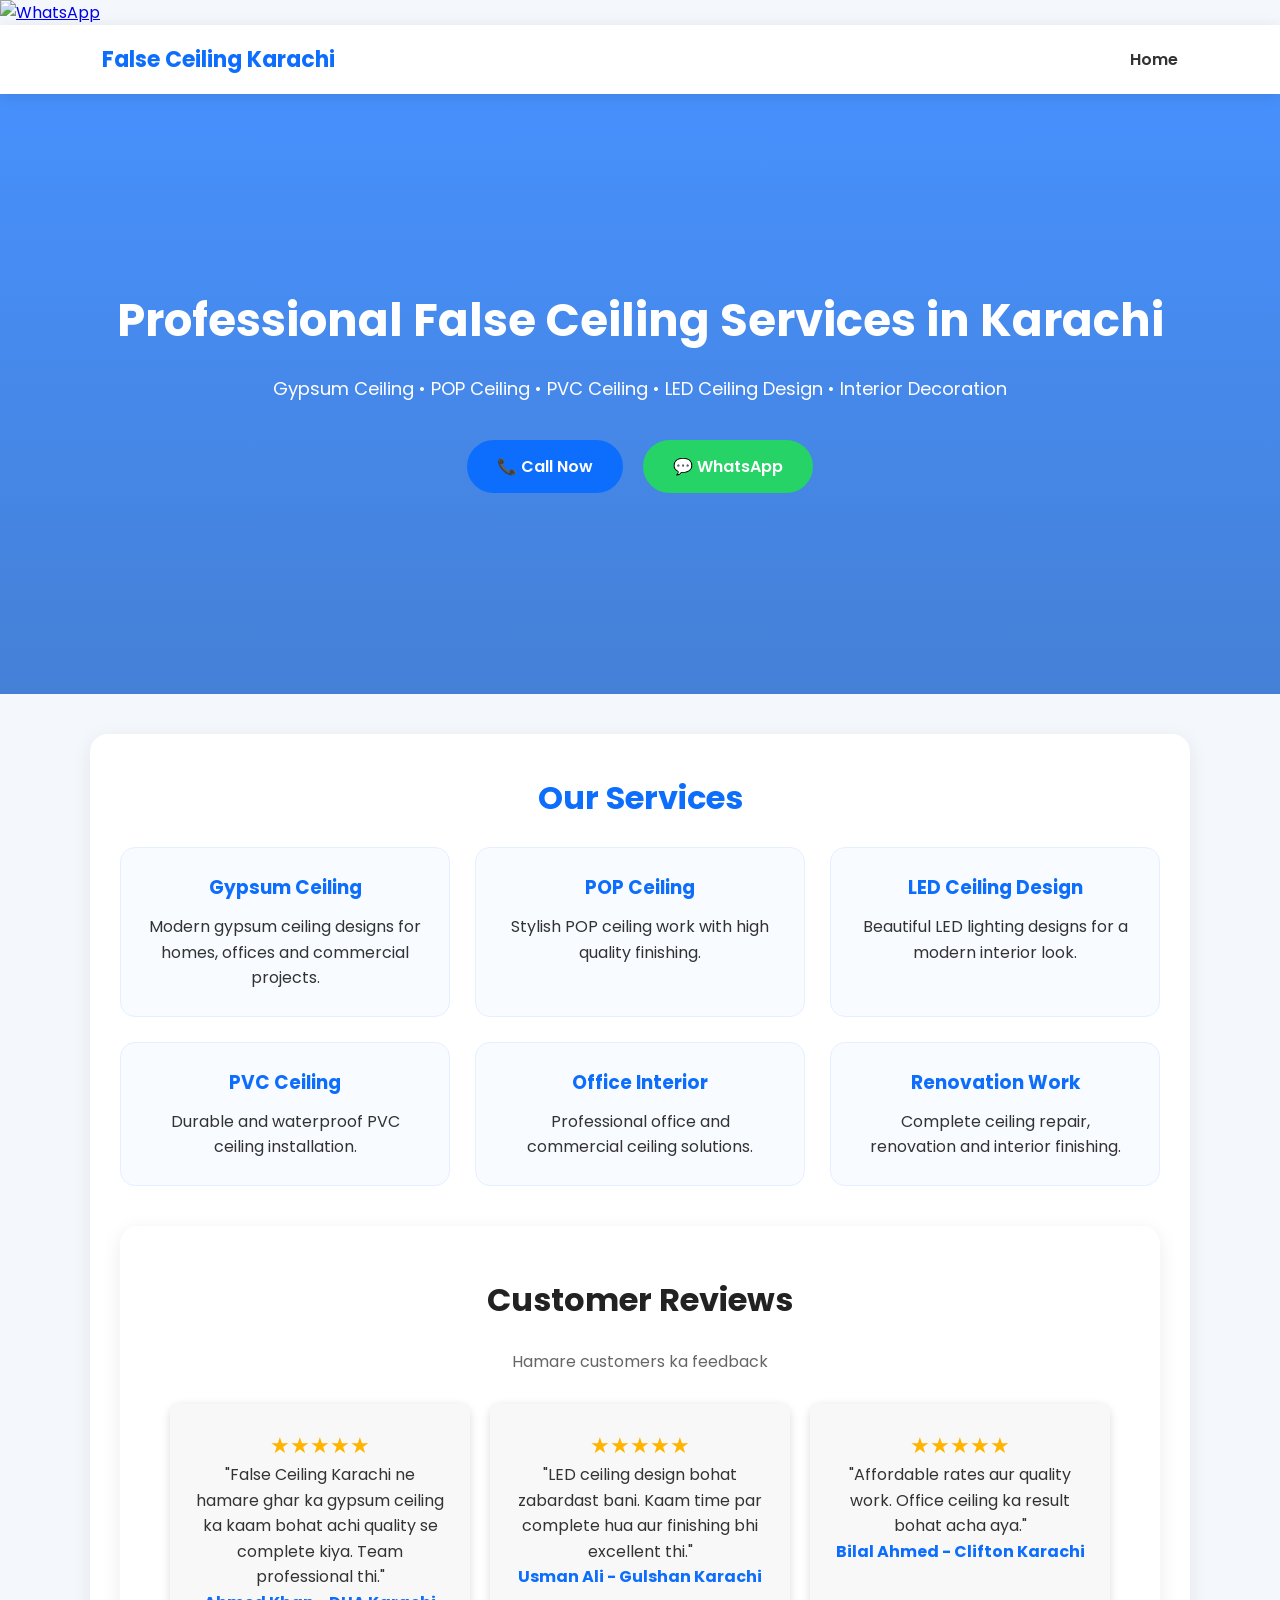
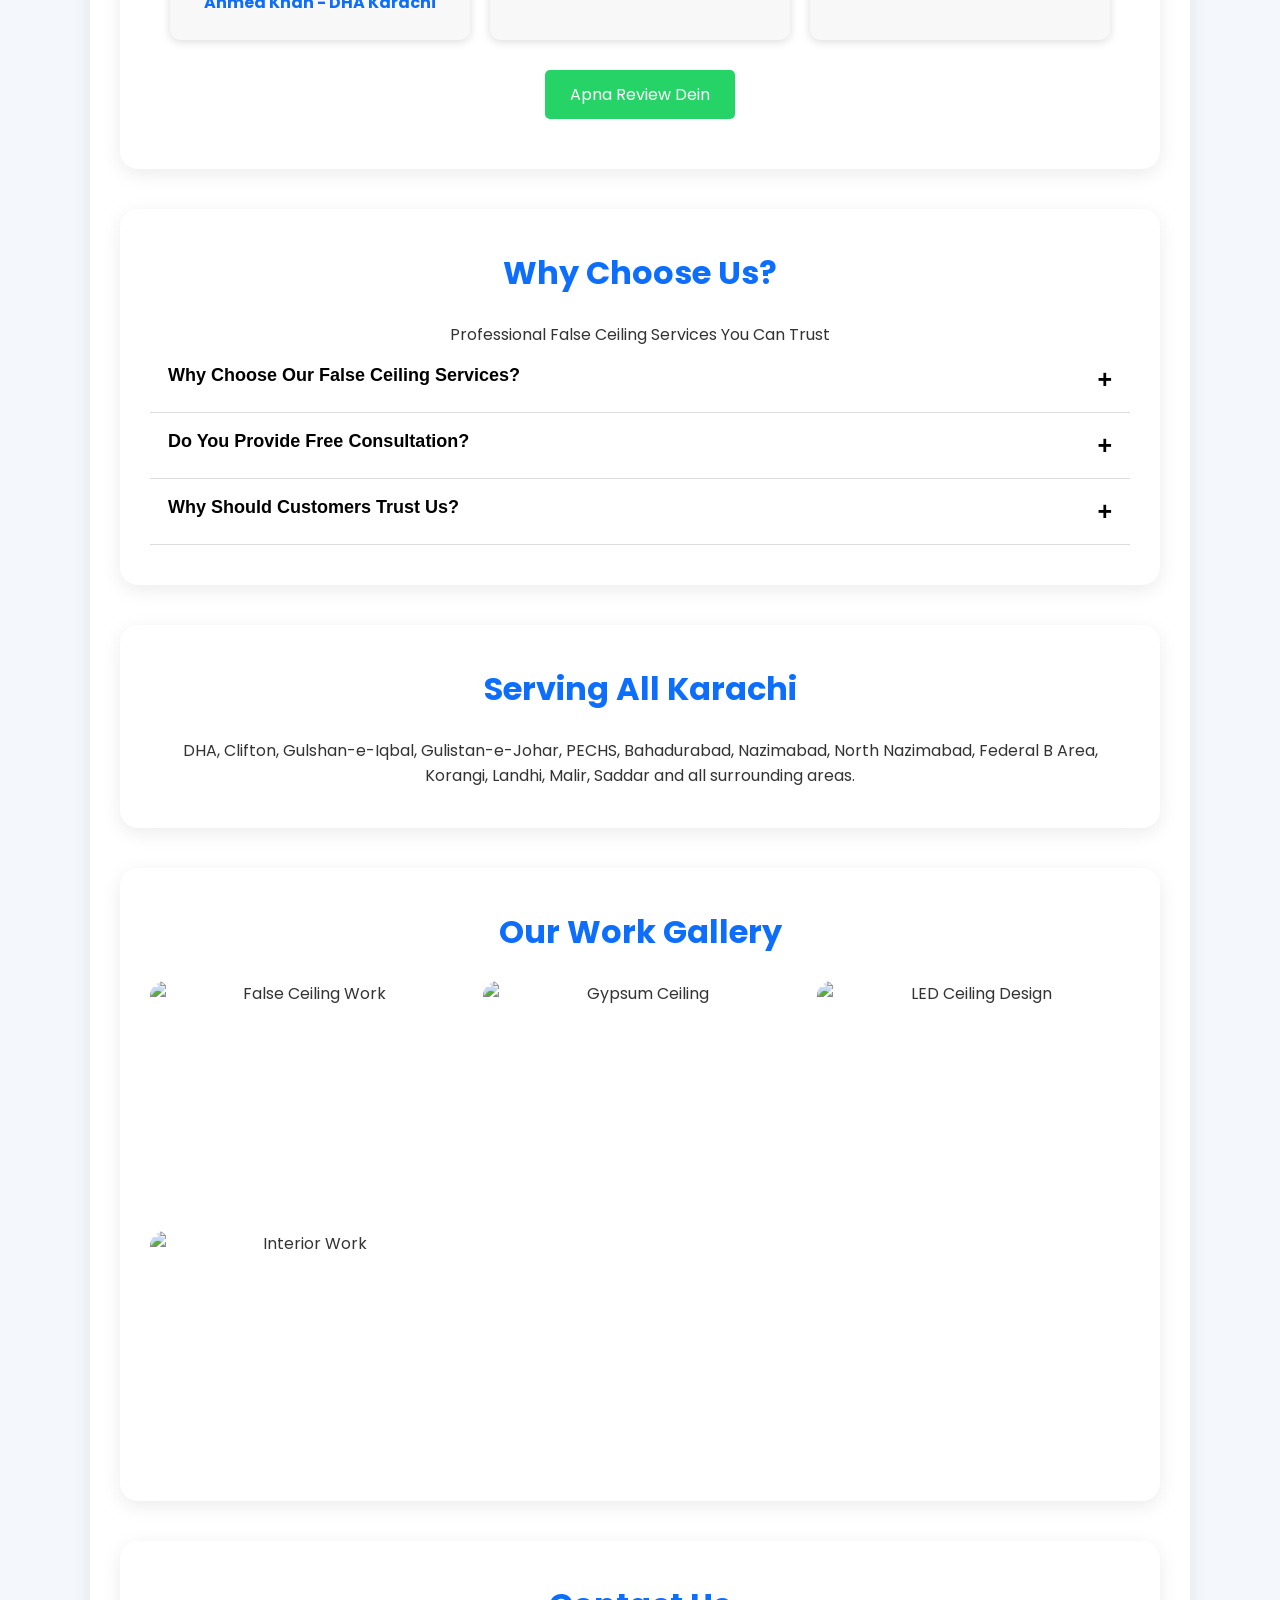
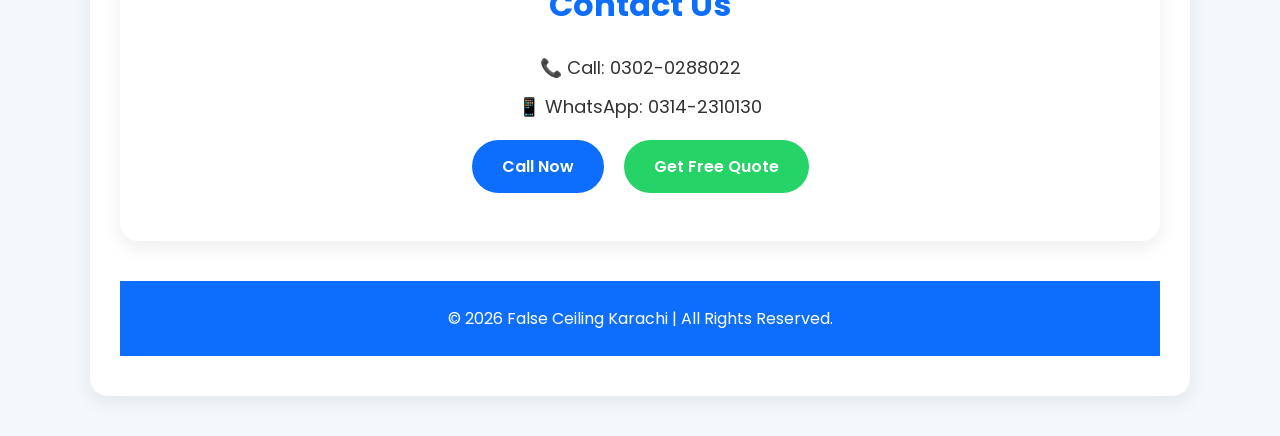
==== index.html @ b8937913 "Update index.html" ====
<!DOCTYPE html>
<html lang="en">
<head>

<meta charset="UTF-8">
<meta name="viewport" content="width=device-width, initial-scale=1.0">

<title>False Ceiling Karachi | Gypsum POP LED Ceiling</title>

<meta name="description" content="Professional False Ceiling Services in Karachi. Gypsum, POP, PVC, LED Ceiling Design & Interior Work.">

<meta name="keywords" content="False Ceiling Karachi, Gypsum Ceiling Karachi, POP Ceiling Karachi, PVC Ceiling Karachi, LED Ceiling Design">

<link rel="stylesheet" href="style.css">

<link href="https://fonts.googleapis.com/css2?family=Poppins:wght@300;400;600;700&display=swap" rel="stylesheet">

</head>

<body>

<a href="https://wa.me/923142310130" class="whatsapp-btn" target="_blank" aria-label="Chat on WhatsApp">
    <img src="https://upload.wikimedia.org/wikipedia/commons/6/6b/WhatsApp.svg" alt="WhatsApp">
</a>
 

<nav class="navbar">

<div class="logo">
False Ceiling Karachi
</div>

<ul>
<li><a href="index.html">Home</a></li>
</ul>

</nav>


<header class="hero">

<div class="overlay">

<h1>
Professional False Ceiling Services in Karachi
</h1>

<p>
Gypsum Ceiling • POP Ceiling • PVC Ceiling • LED Ceiling Design • Interior Decoration
</p>


<div class="hero-buttons">

<a href="tel:03020288022" class="btn">
📞 Call Now
</a>

<a href="https://wa.me/923142310130" class="btn btn2">
💬 WhatsApp
</a>

</div>

</div>

</header>



<section class="services">

<h2>Our Services</h2>

<div class="service-box">


<div class="card">
<h3>Gypsum Ceiling</h3>
<p>
Modern gypsum ceiling designs for homes, offices and commercial projects.
</p>
</div>


<div class="card">
<h3>POP Ceiling</h3>
<p>
Stylish POP ceiling work with high quality finishing.
</p>
</div>


<div class="card">
<h3>LED Ceiling Design</h3>
<p>
Beautiful LED lighting designs for a modern interior look.
</p>
</div>


<div class="card">
<h3>PVC Ceiling</h3>
<p>
Durable and waterproof PVC ceiling installation.
</p>
</div>


<div class="card">
<h3>Office Interior</h3>
<p>
Professional office and commercial ceiling solutions.
</p>
</div>


<div class="card">
<h3>Renovation Work</h3>
<p>
Complete ceiling repair, renovation and interior finishing.
</p>
</div>
</div>
<!-- Customer Reviews Section -->
<section class="reviews">
    <h2>Customer Reviews</h2>
    <p class="review-subtitle">Hamare customers ka feedback</p>

    <div class="review-container">

        <div class="review-card">
            <div class="stars">★★★★★</div>
            <p>
                "False Ceiling Karachi ne hamare ghar ka gypsum ceiling ka kaam bohat achi quality se complete kiya. Team professional thi."
            </p>
            <h4>Ahmed Khan - DHA Karachi</h4>
        </div>

        <div class="review-card">
            <div class="stars">★★★★★</div>
            <p>
                "LED ceiling design bohat zabardast bani. Kaam time par complete hua aur finishing bhi excellent thi."
            </p>
            <h4>Usman Ali - Gulshan Karachi</h4>
        </div>

        <div class="review-card">
            <div class="stars">★★★★★</div>
            <p>
                "Affordable rates aur quality work. Office ceiling ka result bohat acha aya."
            </p>
            <h4>Bilal Ahmed - Clifton Karachi</h4>
        </div>

    </div>

    <a class="review-btn" href="https://wa.me/923142310130">
        Apna Review Dein
    </a>
</section>
<section class="why-box">
<h2>Why Choose Us?</h2>
<p>Professional False Ceiling Services You Can Trust</p>
<div class="faq-item">
<button class="faq-question">
Why Choose Our False Ceiling Services?
<span>+</span>
</button>
<div class="faq-answer">
<p>
We provide professional false ceiling installation with quality material, modern designs and affordable prices in Karachi.
</p>
</div>
</div>


<div class="faq-item">
<button class="faq-question">
Do You Provide Free Consultation?
<span>+</span>
</button>
<div class="faq-answer">
<p>
Yes, we provide free consultation and guide you about the best ceiling design according to your home or office.
</p>
</div>
</div>


<div class="faq-item">
<button class="faq-question">
Why Should Customers Trust Us?
<span>+</span>
</button>
<div class="faq-answer">
<p>
Our experienced team provides reliable work, clean finishing and customer satisfaction.
</p>
</div>
</div>
</section>
</div>


<!-- Karachi Areas -->

<section>

<h2>Serving All Karachi</h2>

<p>
DHA, Clifton, Gulshan-e-Iqbal, Gulistan-e-Johar,
PECHS, Bahadurabad, Nazimabad,
North Nazimabad, Federal B Area,
Korangi, Landhi, Malir, Saddar
and all surrounding areas.
</p>

</section>


<!-- Gallery -->

<section>

<h2>Our Work Gallery</h2>

<div class="gallery">

<img src="work1.jpg" alt="False Ceiling Work">

<img src="work2.jpg" alt="Gypsum Ceiling">

<img src="work3.jpg" alt="LED Ceiling Design">

<img src="work4.jpg" alt="Interior Work">

</div>

</section>


<!-- Contact -->

<section class="contact">

<h2>Contact Us</h2>

<p>📞 Call: 0302-0288022</p>

<p>📱 WhatsApp: 0314-2310130</p>


<a href="tel:03020288022" class="btn">
Call Now
</a>


<a href="https://wa.me/923142310130?text=Assalamualaikum%20Mujhe%20False%20Ceiling%20ka%20kaam%20karwana%20hai" class="btn btn2">
Get Free Quote
</a>


</section>


<footer>
<p>
© 2026 False Ceiling Karachi | All Rights Reserved.
</p>
</footer>

<script src="script.js"></script>

</body>
</html>
---- style.css ----
*{
    margin:0;
    padding:0;
    box-sizing:border-box;
}

body{
    font-family:'Poppins',Arial,sans-serif;
    background:#f4f8fc;
    color:#333;
}


/* Navbar */

.navbar{
    background:white;
    display:flex;
    justify-content:space-between;
    align-items:center;
    padding:18px 8%;
    position:sticky;
    top:0;
    z-index:1000;
    box-shadow:0 3px 15px rgba(0,0,0,0.1);
}

.logo{
    font-size:22px;
    font-weight:700;
    color:#0d6efd;
}

.navbar ul{
    display:flex;
    list-style:none;
    gap:25px;
}

.navbar ul li a{
    text-decoration:none;
    color:#333;
    font-weight:600;
    transition:.3s;
}

.navbar ul li a:hover{
    color:#0d6efd;
}


/* Hero Section */

.hero{
    height:600px;
    background:
    linear-gradient(rgba(13,110,253,.75),rgba(10,88,202,.75)),
    url("hero.jpg");

    background-size:cover;
    background-position:center;

    display:flex;
    align-items:center;
    justify-content:center;
    text-align:center;
    color:white;
}

.overlay{
    padding:20px;
}

.hero h1{
    font-size:45px;
    margin-bottom:20px;
}

.hero p{
    font-size:18px;
    margin-bottom:30px;
}


/* Buttons */

.btn{
    display:inline-block;
    background:#0d6efd;
    color:white;
    padding:14px 30px;
    border-radius:30px;
    text-decoration:none;
    margin:8px;
    font-weight:600;
    transition:.3s;
}

.btn:hover{
    transform:translateY(-3px);
    background:#084298;
}

.btn2{
    background:#25D366;
}

.btn2:hover{
    background:#128C7E;
}


/* Floating WhatsApp */

.float-whatsapp{
    position:fixed;
    right:20px;
    bottom:20px;
    background:#25D366;
    color:white;
    padding:15px 22px;
    border-radius:50px;
    text-decoration:none;
    font-weight:bold;
    z-index:999;
    box-shadow:0 5px 15px rgba(0,0,0,.2);
}  
/* Sections */

section{
    max-width:1100px;
    margin:40px auto;
    background:white;
    padding:40px 30px;
    border-radius:18px;
    box-shadow:0 5px 20px rgba(0,0,0,.08);
    text-align:center;
}

section h2{
    color:#0d6efd;
    font-size:32px;
    margin-bottom:25px;
}


/* Services Cards */

.service-box{
    display:grid;
    grid-template-columns:repeat(auto-fit,minmax(250px,1fr));
    gap:25px;
}

.card{
    background:#f8fbff;
    padding:25px;
    border-radius:15px;
    border:1px solid #e5efff;
    transition:.3s;
}

.card:hover{
    transform:translateY(-8px);
    box-shadow:0 10px 25px rgba(0,0,0,.12);
}

.card h3{
    color:#0d6efd;
    margin-bottom:12px;
}

.card p{
    line-height:1.6;
}


/* Gallery */

.gallery{
    display:grid;
    grid-template-columns:repeat(auto-fit,minmax(260px,1fr));
    gap:20px;
}

.gallery img{
    width:100%;
    height:230px;
    object-fit:cover;
    border-radius:15px;
    transition:.3s;
}

.gallery img:hover{
    transform:scale(1.03);
}


/* Contact */

.contact p{
    font-size:18px;
    margin:12px;
}


/* Footer */

footer{
    background:#0d6efd;
    color:white;
    text-align:center;
    padding:25px;
    margin-top:40px;
}


/* Mobile Design */

@media(max-width:768px){

.navbar{
    flex-direction:column;
    gap:15px;
}

.navbar ul{
    flex-wrap:wrap;
    justify-content:center;
    gap:15px;
}

.hero{
    height:500px;
}

.hero h1{
    font-size:30px;
}

.hero p{
    font-size:15px;
}

section{
    margin:20px 10px;
    padding:25px 15px;
}

section h2{
    font-size:26px;
}

.btn{
    padding:12px 22px;
}

}
.reviews{
    background:#fff;
    padding:50px 20px;
    text-align:center;
}

.reviews h2{
    font-size:32px;
    color:#222;
}

.review-subtitle{
    color:#666;
    margin-bottom:30px;
}

.review-container{
    display:flex;
    gap:20px;
    justify-content:center;
    flex-wrap:wrap;
}

.review-card{
    background:#f8f8f8;
    padding:25px;
    width:300px;
    border-radius:10px;
    box-shadow:0 2px 10px #ddd;
}

.stars{
    color:#ffb400;
    font-size:22px;
}

.review-card p{
    line-height:1.6;
}

.review-card h4{
    color:#0d6efd;
}

.review-btn{
    display:inline-block;
    margin-top:30px;
    background:#25d366;
    color:white;
    padding:12px 25px;
    border-radius:5px;
    text-decoration:none;
}
.faq p{
display:none;
margin-top:15px;
}

.faq h3{
display:flex;
justify-content:space-between;
align-items:center;
}

.faq button{
border:none;
background:#0d6efd;
color:white;
font-size:22px;
width:35px;
height:35px;
border-radius:50%;
cursor:pointer;
}
.faq-question{
width:100%;
background:white;
border:none;
padding:18px;
font-size:18px;
font-weight:bold;
text-align:left;
cursor:pointer;
display:flex;
justify-content:space-between;
border-bottom:1px solid #ddd;
}

.faq-answer{
display:none;
padding:15px;
background:#f8f8f8;
}

.faq-question span{
font-size:25px;
}
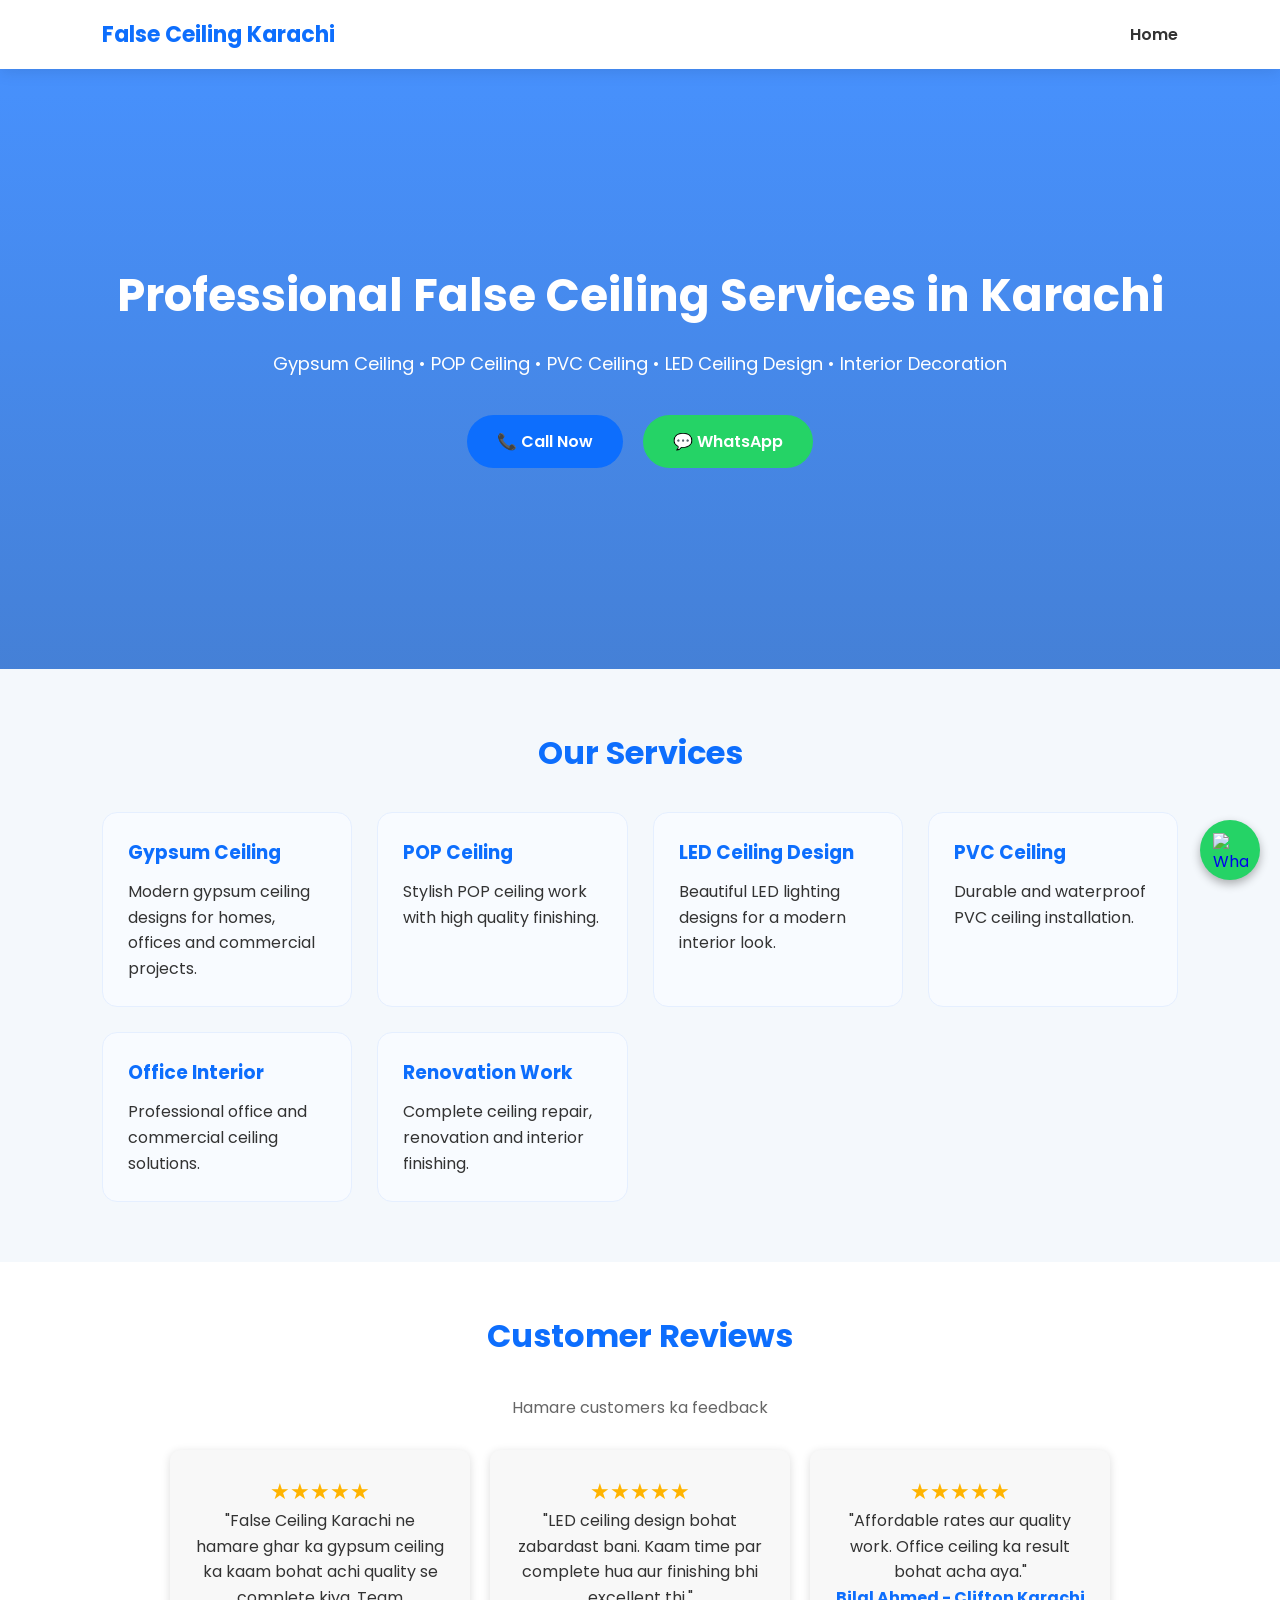
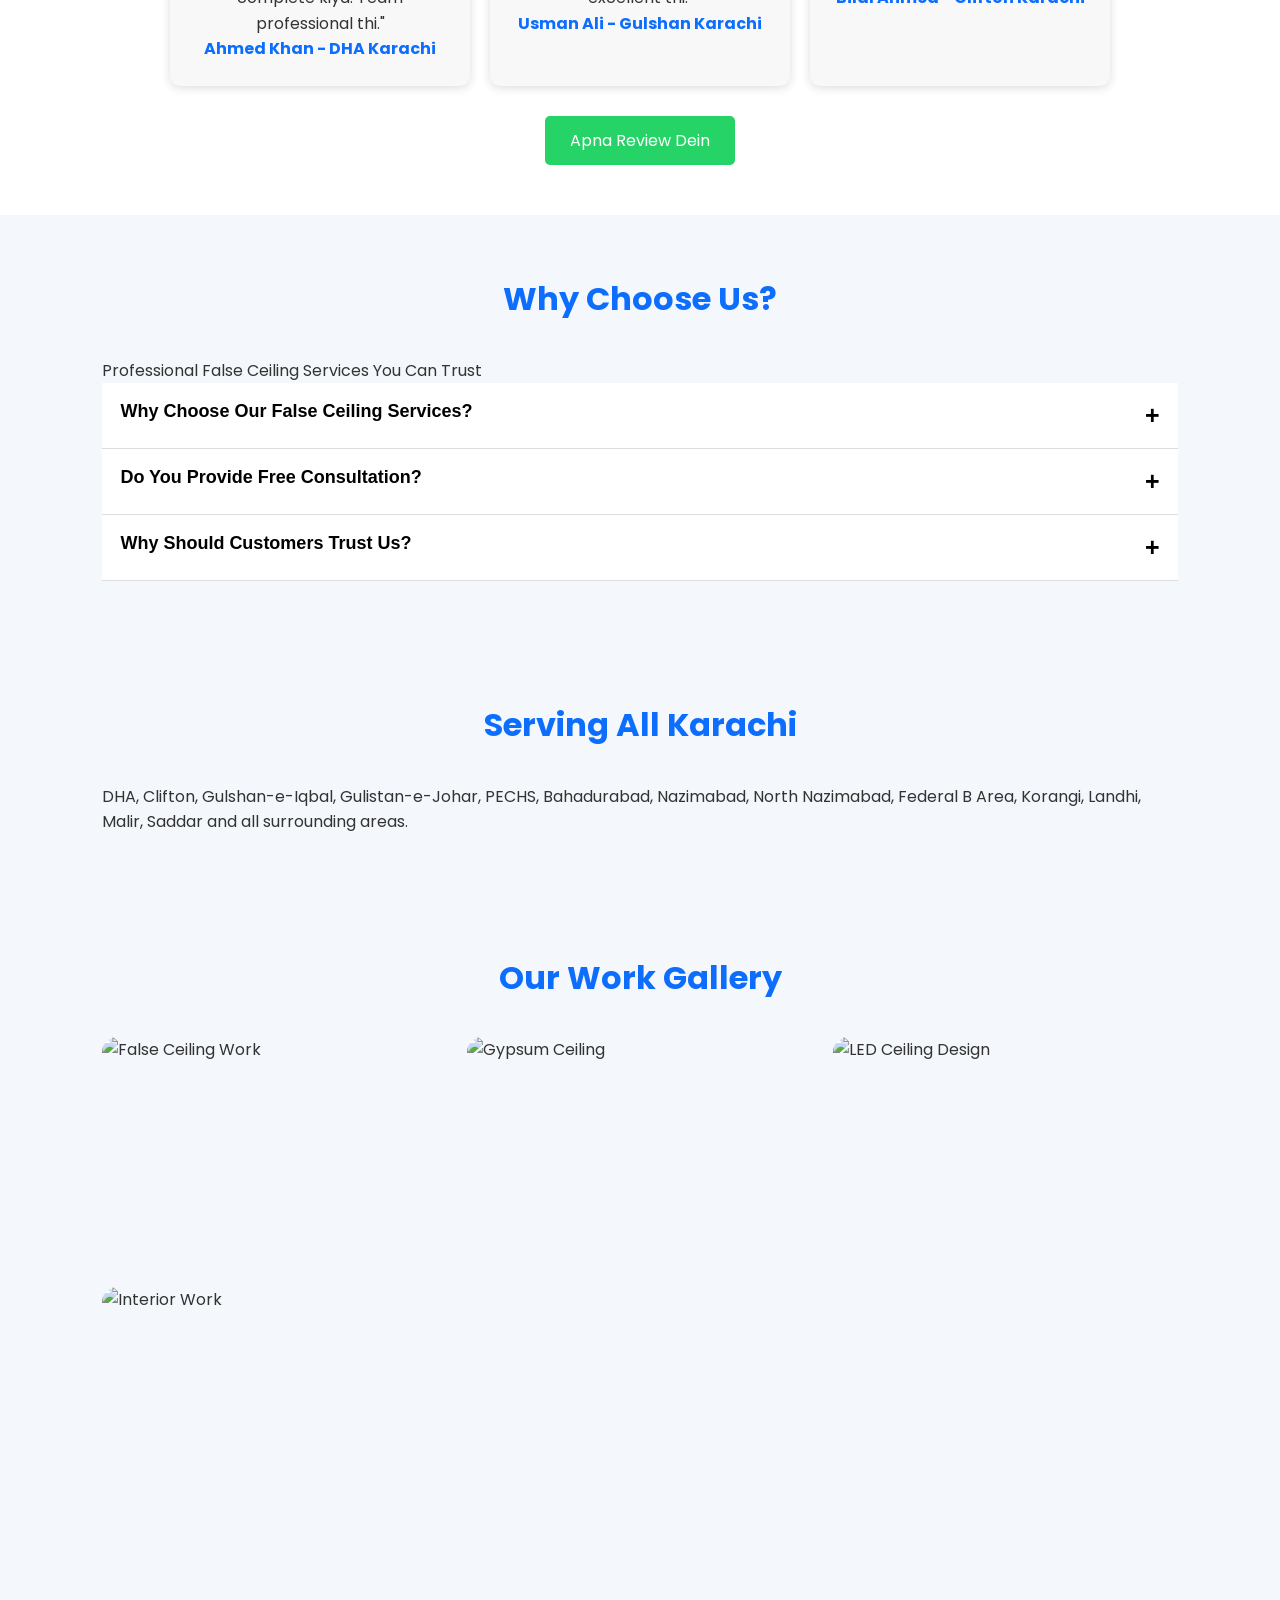
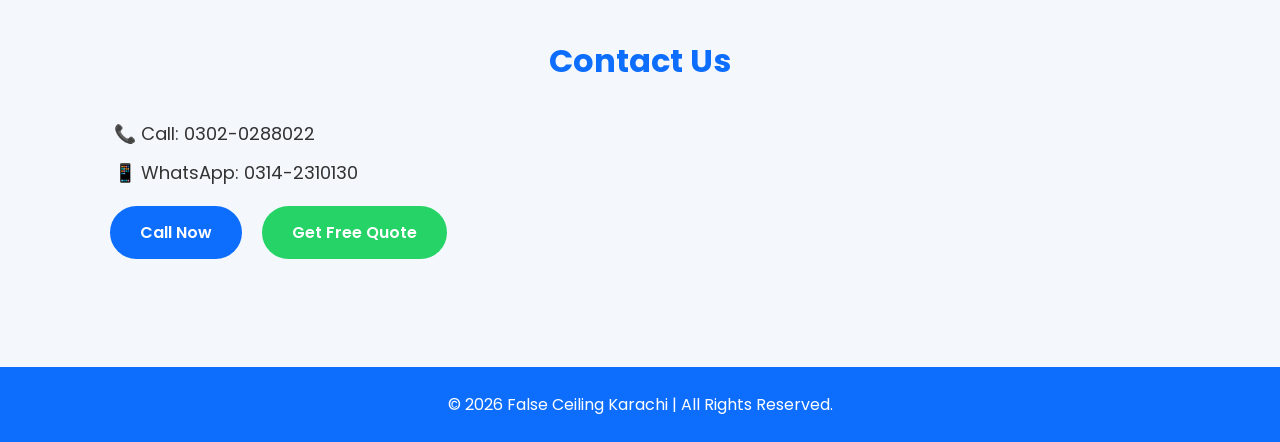
==== commit 99b51790: "Refactor sections in index.html for better structure" ====
--- a/index.html
+++ b/index.html
@@ -121,7 +121,7 @@
 Complete ceiling repair, renovation and interior finishing.
 </p>
 </div>
-</div>
+</section>
 <!-- Customer Reviews Section -->
 <section class="reviews">
     <h2>Customer Reviews</h2>
@@ -159,7 +159,7 @@
         Apna Review Dein
     </a>
 </section>
-<section class="why-box">
+<section class="faq">
 <h2>Why Choose Us?</h2>
 <p>Professional False Ceiling Services You Can Trust</p>
 <div class="faq-item">
@@ -200,7 +200,7 @@
 </div>
 </div>
 </section>
-</div>
+
 
 
 <!-- Karachi Areas -->
--- a/style.css
+++ b/style.css
@@ -49,7 +49,7 @@
 }
 
 
-/* Hero Section */
+/* Hero */
 
 .hero{
     height:600px;
@@ -110,40 +110,40 @@
 }
 
 
-/* Floating WhatsApp */
-
-.float-whatsapp{
+/* Floating WhatsApp Button */
+
+.whatsapp-btn{
     position:fixed;
+    bottom:20px;
     right:20px;
-    bottom:20px;
+    width:60px;
+    height:60px;
     background:#25D366;
-    color:white;
-    padding:15px 22px;
-    border-radius:50px;
-    text-decoration:none;
-    font-weight:bold;
-    z-index:999;
-    box-shadow:0 5px 15px rgba(0,0,0,.2);
-}  
+    border-radius:50%;
+    display:flex;
+    align-items:center;
+    justify-content:center;
+    z-index:9999;
+    box-shadow:0 4px 10px rgba(0,0,0,.3);
+}
+
+.whatsapp-btn img{
+    width:35px;
+    height:35px;
+}
+
+
 /* Sections */
 
 section{
-    max-width:1100px;
-    margin:40px auto;
-    background:white;
-    padding:40px 30px;
-    border-radius:18px;
-    box-shadow:0 5px 20px rgba(0,0,0,.08);
-    text-align:center;
+    padding:60px 8%;
 }
 
 section h2{
-    color:#0d6efd;
+    text-align:center;
     font-size:32px;
-    margin-bottom:25px;
-}
-
-
+    margin-bottom:35px;
+}
 /* Services Cards */
 
 .service-box{
@@ -196,76 +196,21 @@
 }
 
 
-/* Contact */
-
-.contact p{
-    font-size:18px;
-    margin:12px;
-}
-
-
-/* Footer */
-
-footer{
-    background:#0d6efd;
-    color:white;
-    text-align:center;
-    padding:25px;
-    margin-top:40px;
-}
-
-
-/* Mobile Design */
-
-@media(max-width:768px){
-
-.navbar{
-    flex-direction:column;
-    gap:15px;
-}
-
-.navbar ul{
-    flex-wrap:wrap;
-    justify-content:center;
-    gap:15px;
-}
-
-.hero{
-    height:500px;
-}
-
-.hero h1{
-    font-size:30px;
-}
-
-.hero p{
-    font-size:15px;
-}
-
-section{
-    margin:20px 10px;
-    padding:25px 15px;
-}
-
-section h2{
-    font-size:26px;
-}
-
-.btn{
-    padding:12px 22px;
-}
-
-}
+/* Reviews */
+
 .reviews{
-    background:#fff;
+    background:white;
     padding:50px 20px;
     text-align:center;
 }
 
 .reviews h2{
     font-size:32px;
-    color:#222;
-}
+    color:#0d6efd;
+    text-align:center;
+    font-weight:700;
+
+    }
 
 .review-subtitle{
     color:#666;
@@ -309,47 +254,131 @@
     border-radius:5px;
     text-decoration:none;
 }
-.faq p{
-display:none;
-margin-top:15px;
-}
-
-.faq h3{
-display:flex;
-justify-content:space-between;
-align-items:center;
-}
-
-.faq button{
-border:none;
-background:#0d6efd;
-color:white;
-font-size:22px;
-width:35px;
-height:35px;
-border-radius:50%;
-cursor:pointer;
-}
+
+
+/* FAQ */
+
 .faq-question{
-width:100%;
-background:white;
-border:none;
-padding:18px;
-font-size:18px;
-font-weight:bold;
-text-align:left;
-cursor:pointer;
-display:flex;
-justify-content:space-between;
-border-bottom:1px solid #ddd;
+    width:100%;
+    background:white;
+    border:none;
+    padding:18px;
+    font-size:18px;
+    font-weight:bold;
+    text-align:left;
+    cursor:pointer;
+    display:flex;
+    justify-content:space-between;
+    border-bottom:1px solid #ddd;
 }
 
 .faq-answer{
-display:none;
-padding:15px;
-background:#f8f8f8;
+    display:none;
+    padding:15px;
+    background:#f8f8f8;
 }
 
 .faq-question span{
-font-size:25px;
-}
+    font-size:25px;
+}
+
+
+/* Contact */
+
+.contact p{
+    font-size:18px;
+    margin:12px;
+}
+
+
+/* Footer */
+
+footer{
+    background:#0d6efd;
+    color:white;
+    text-align:center;
+    padding:25px;
+    margin-top:40px;
+}
+/* Mobile Design */
+
+@media(max-width:768px){
+
+.navbar{
+    flex-direction:column;
+    gap:15px;
+}
+
+.navbar ul{
+    flex-wrap:wrap;
+    justify-content:center;
+    gap:15px;
+}
+
+.logo{
+    text-align:center;
+}
+
+
+.hero{
+    height:500px;
+}
+
+.hero h1{
+    font-size:30px;
+}
+
+.hero p{
+    font-size:15px;
+}
+
+
+section{
+    padding:40px 15px;
+}
+
+
+section h2{
+    font-size:26px;
+    text-align:center;
+    color:#0d6efd;
+    
+}
+
+
+.btn{
+    padding:12px 22px;
+}
+
+
+/* Mobile WhatsApp Button */
+
+.whatsapp-btn{
+    width:55px;
+    height:55px;
+    right:15px;
+    bottom:15px;
+}
+
+.whatsapp-btn img{
+    width:32px;
+    height:32px;
+}
+
+
+.review-card{
+    width:100%;
+}
+
+
+.gallery img{
+    height:200px;
+}
+
+}section h2{
+    text-align:center;
+    color:#0d6efd;
+    font-size:32px;
+    margin-bottom:35px;
+    font-weight:700;
+}
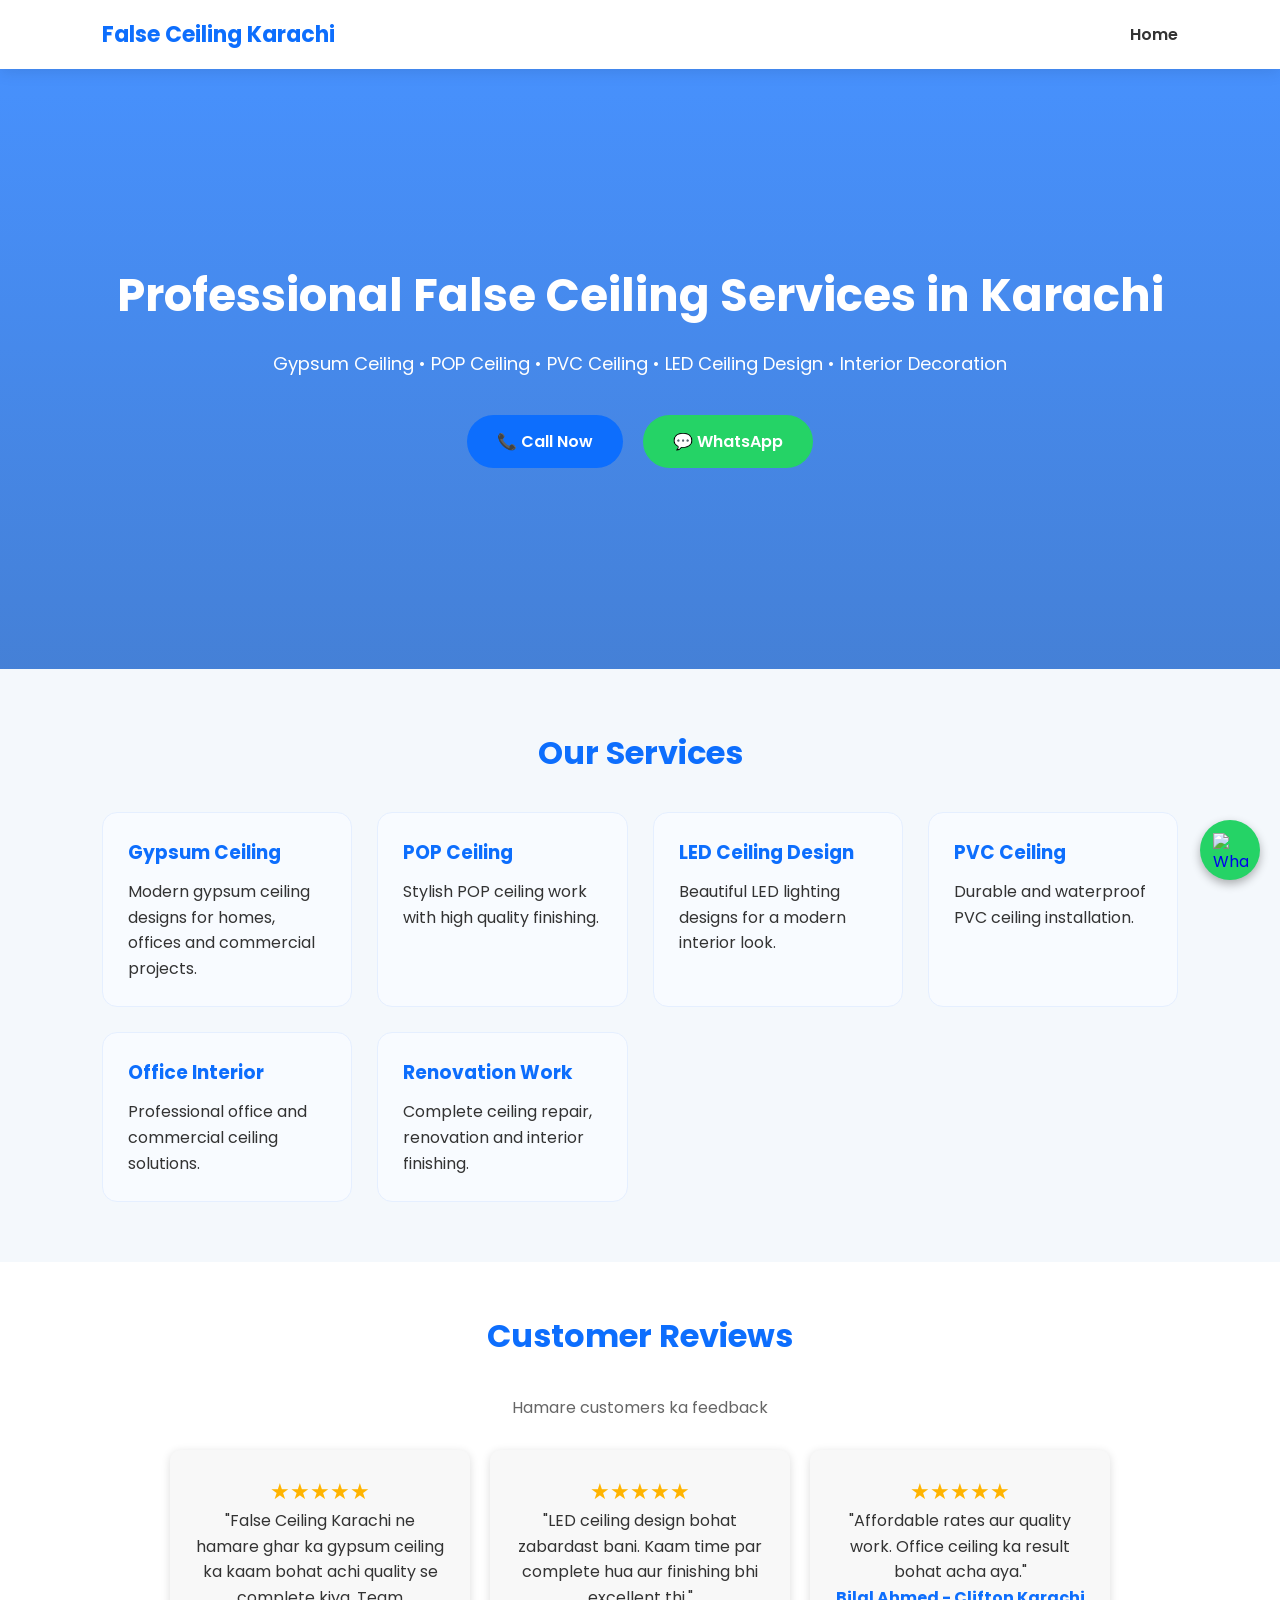
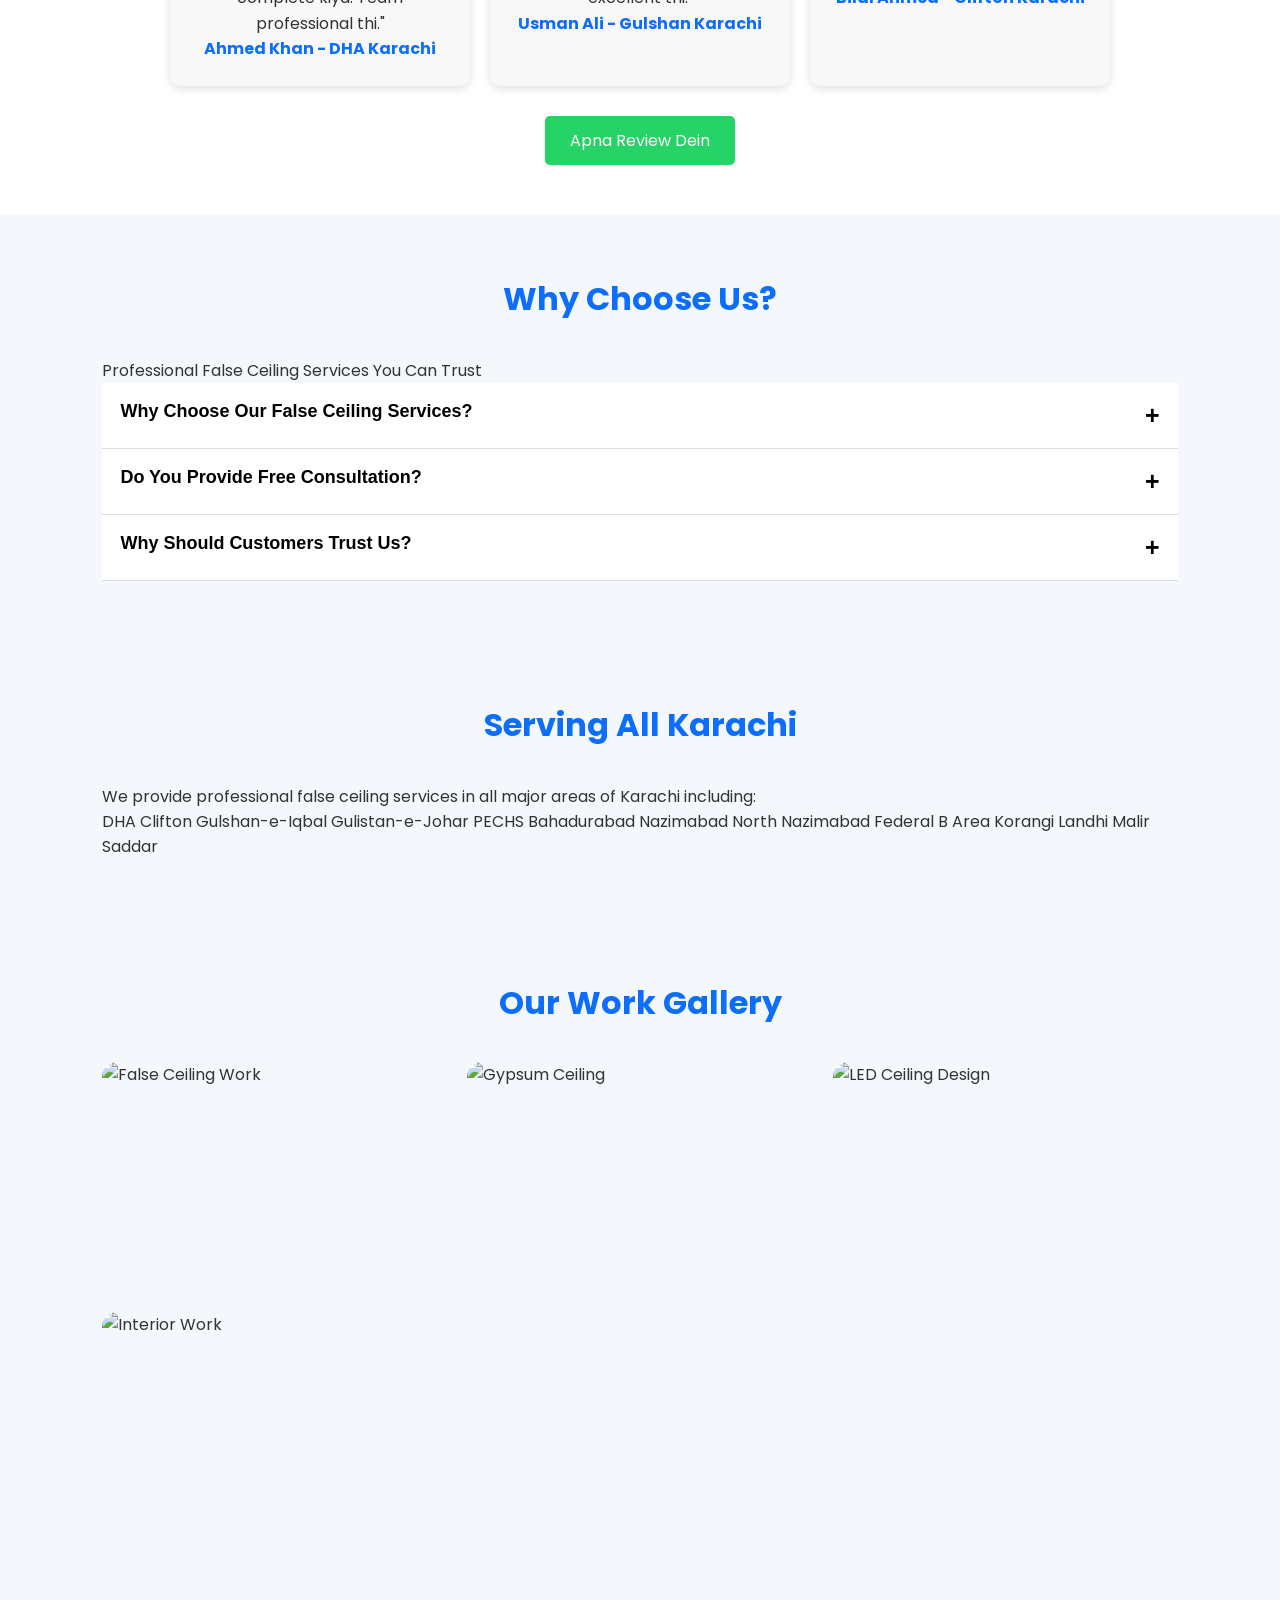
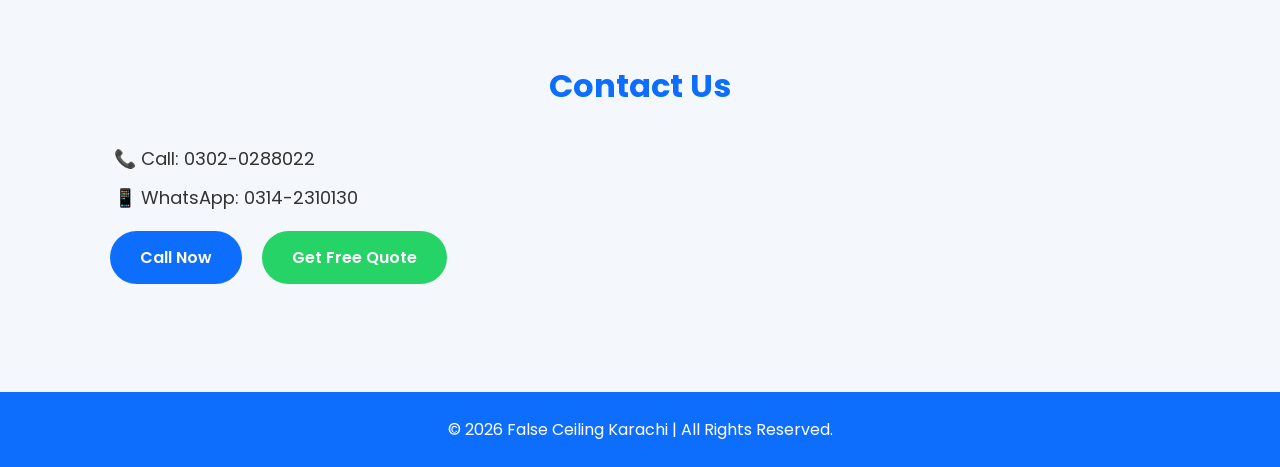
==== commit f52494a4: "Enhance Karachi areas section with service details Updated the Karachi areas section to provide a cl" ====
--- a/index.html
+++ b/index.html
@@ -202,22 +202,34 @@
 </section>
 
 
-
 <!-- Karachi Areas -->
 
-<section>
+<section class="areas">
 
 <h2>Serving All Karachi</h2>
 
 <p>
-DHA, Clifton, Gulshan-e-Iqbal, Gulistan-e-Johar,
-PECHS, Bahadurabad, Nazimabad,
-North Nazimabad, Federal B Area,
-Korangi, Landhi, Malir, Saddar
-and all surrounding areas.
-</p>
-
-</section>
+We provide professional false ceiling services in all major areas of Karachi including:
+</p>
+
+<div class="area-list">
+<span>DHA</span>
+<span>Clifton</span>
+<span>Gulshan-e-Iqbal</span>
+<span>Gulistan-e-Johar</span>
+<span>PECHS</span>
+<span>Bahadurabad</span>
+<span>Nazimabad</span>
+<span>North Nazimabad</span>
+<span>Federal B Area</span>
+<span>Korangi</span>
+<span>Landhi</span>
+<span>Malir</span>
+<span>Saddar</span>
+</div>
+
+</section>
+
 
 
 <!-- Gallery -->
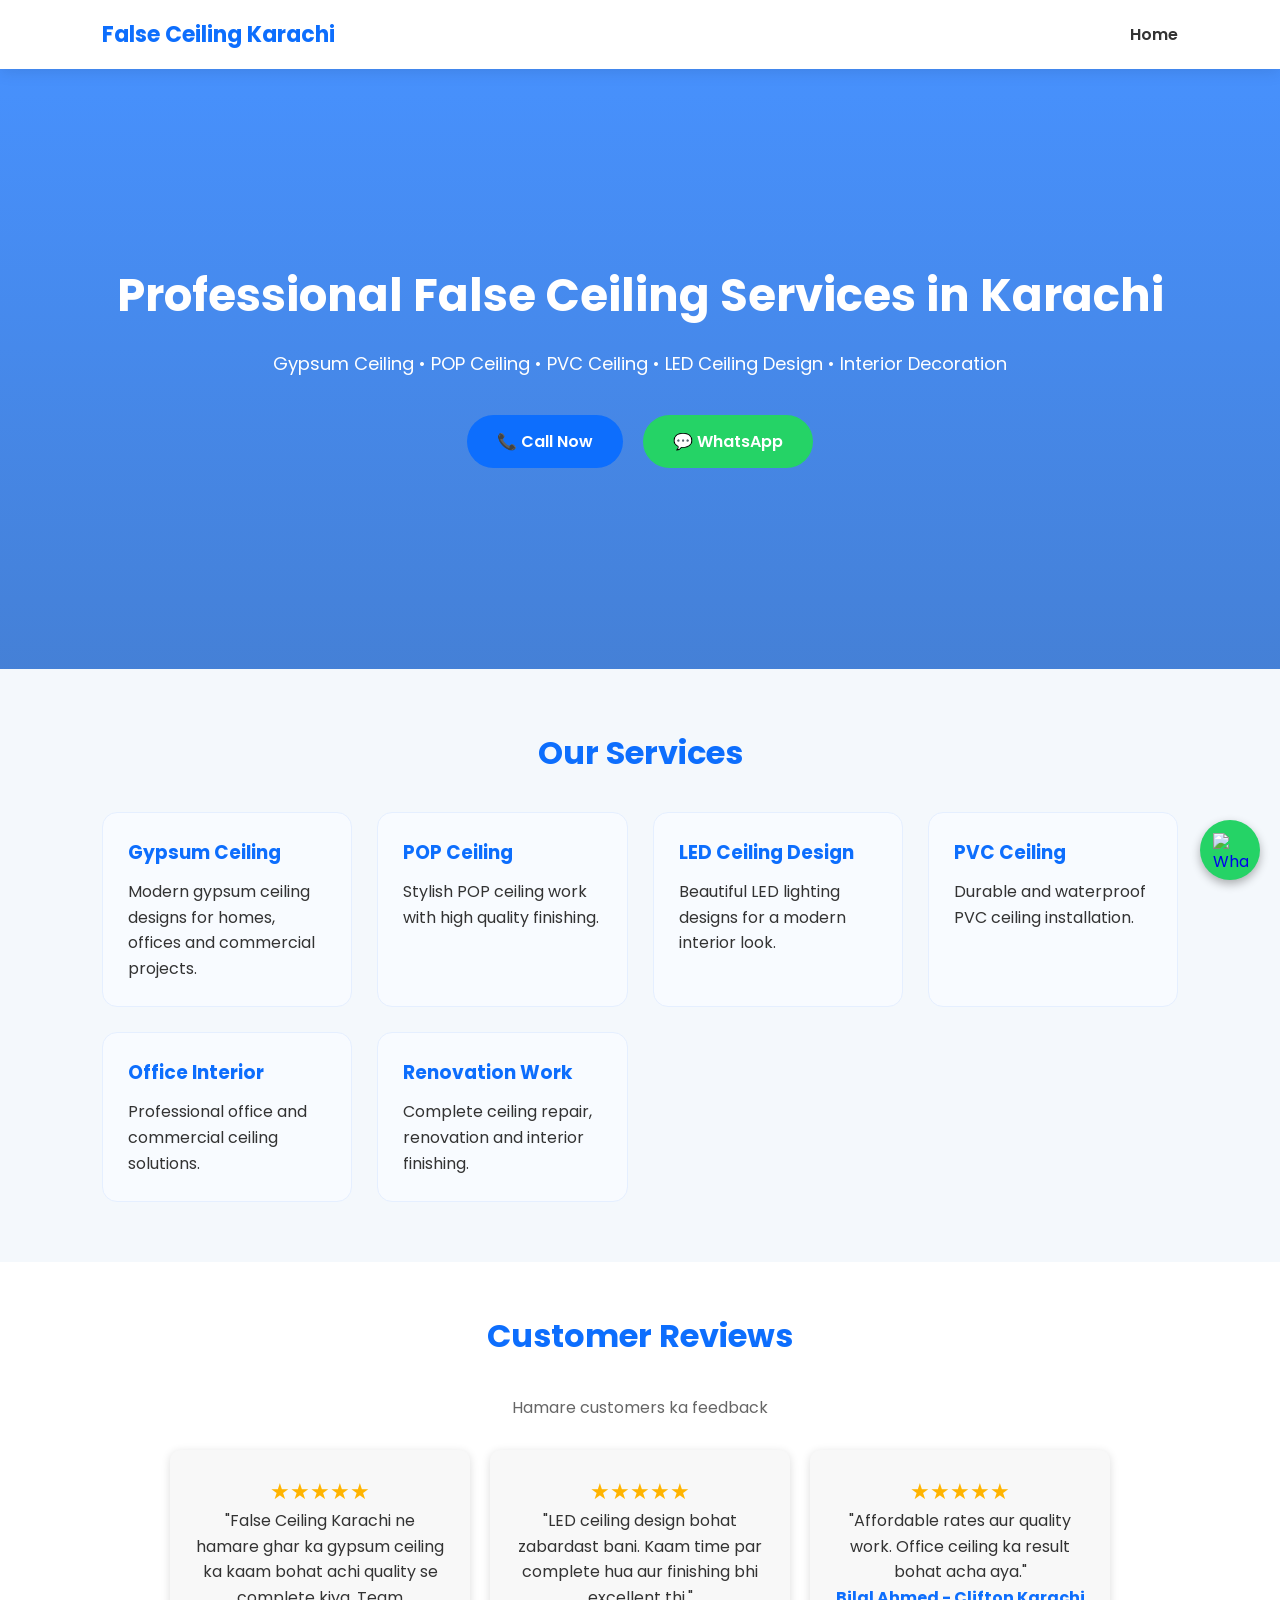
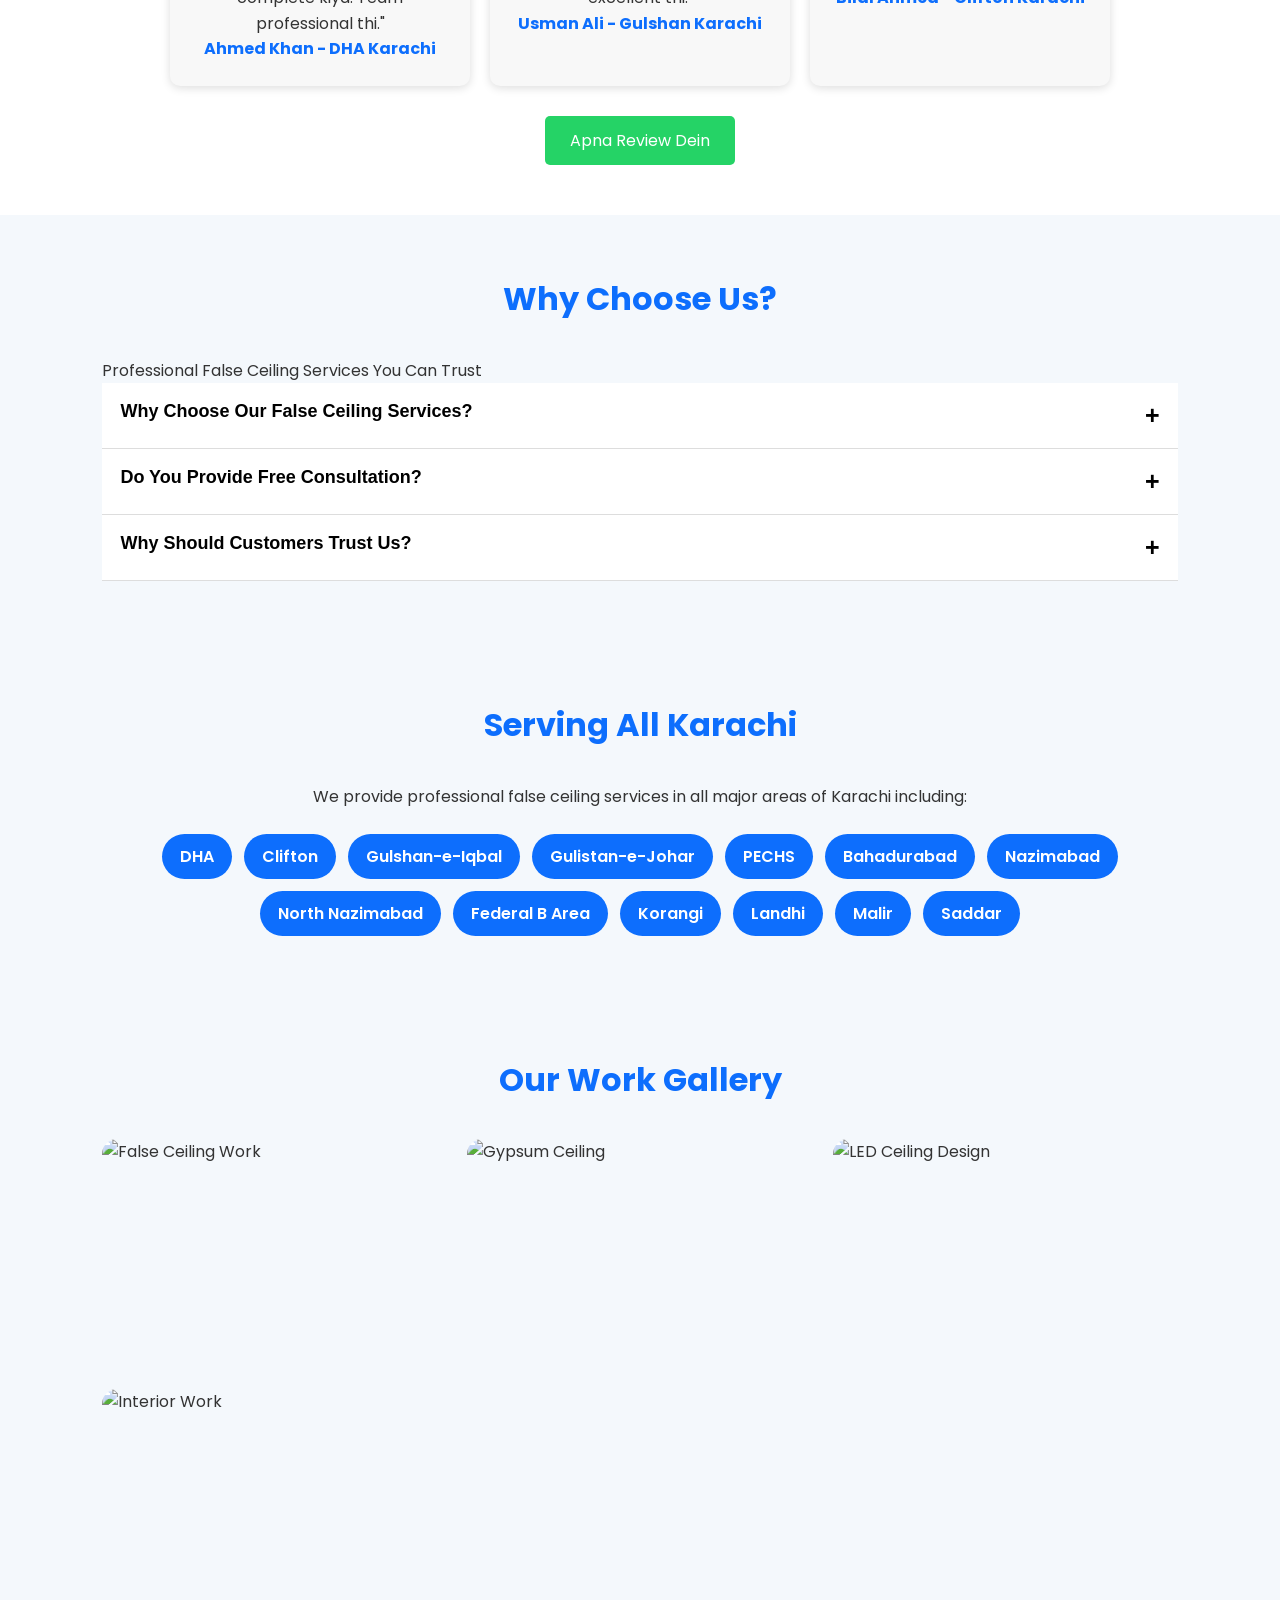
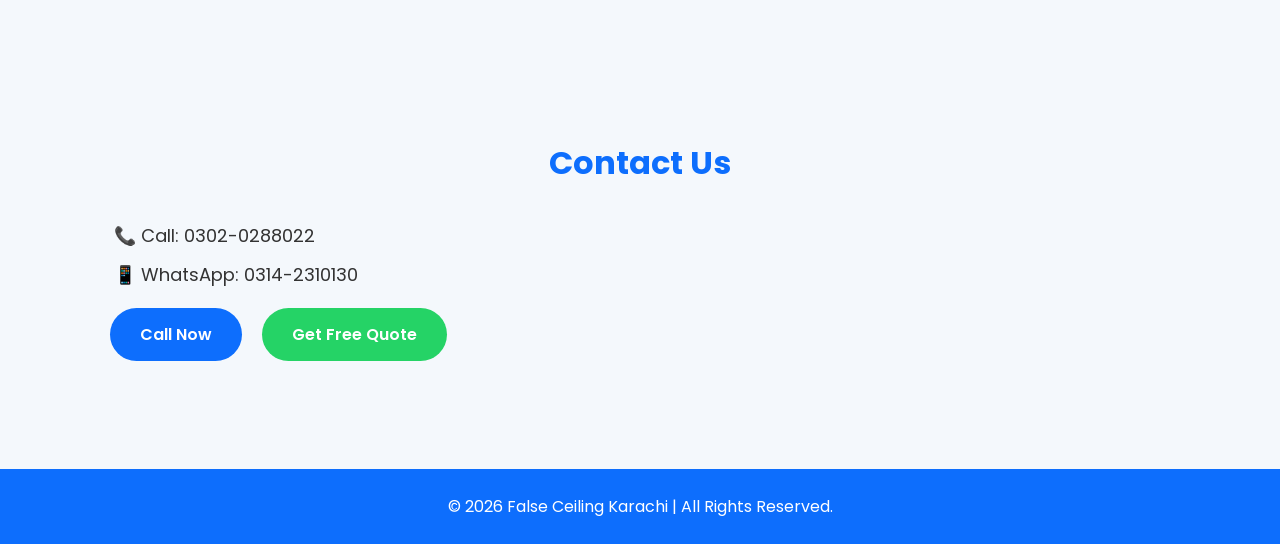
==== commit 2676475c: "Fix HTML structure by closing a div tag" ====
--- a/index.html
+++ b/index.html
@@ -120,6 +120,7 @@
 <p>
 Complete ceiling repair, renovation and interior finishing.
 </p>
+</div>
 </div>
 </section>
 <!-- Customer Reviews Section -->
--- a/style.css
+++ b/style.css
@@ -382,3 +382,22 @@
     margin-bottom:35px;
     font-weight:700;
 }
+.areas{
+    text-align:center;
+}
+
+.area-list{
+    display:flex;
+    flex-wrap:wrap;
+    justify-content:center;
+    gap:12px;
+    margin-top:25px;
+}
+
+.area-list span{
+    background:#0d6efd;
+    color:white;
+    padding:10px 18px;
+    border-radius:25px;
+    font-weight:600;
+}
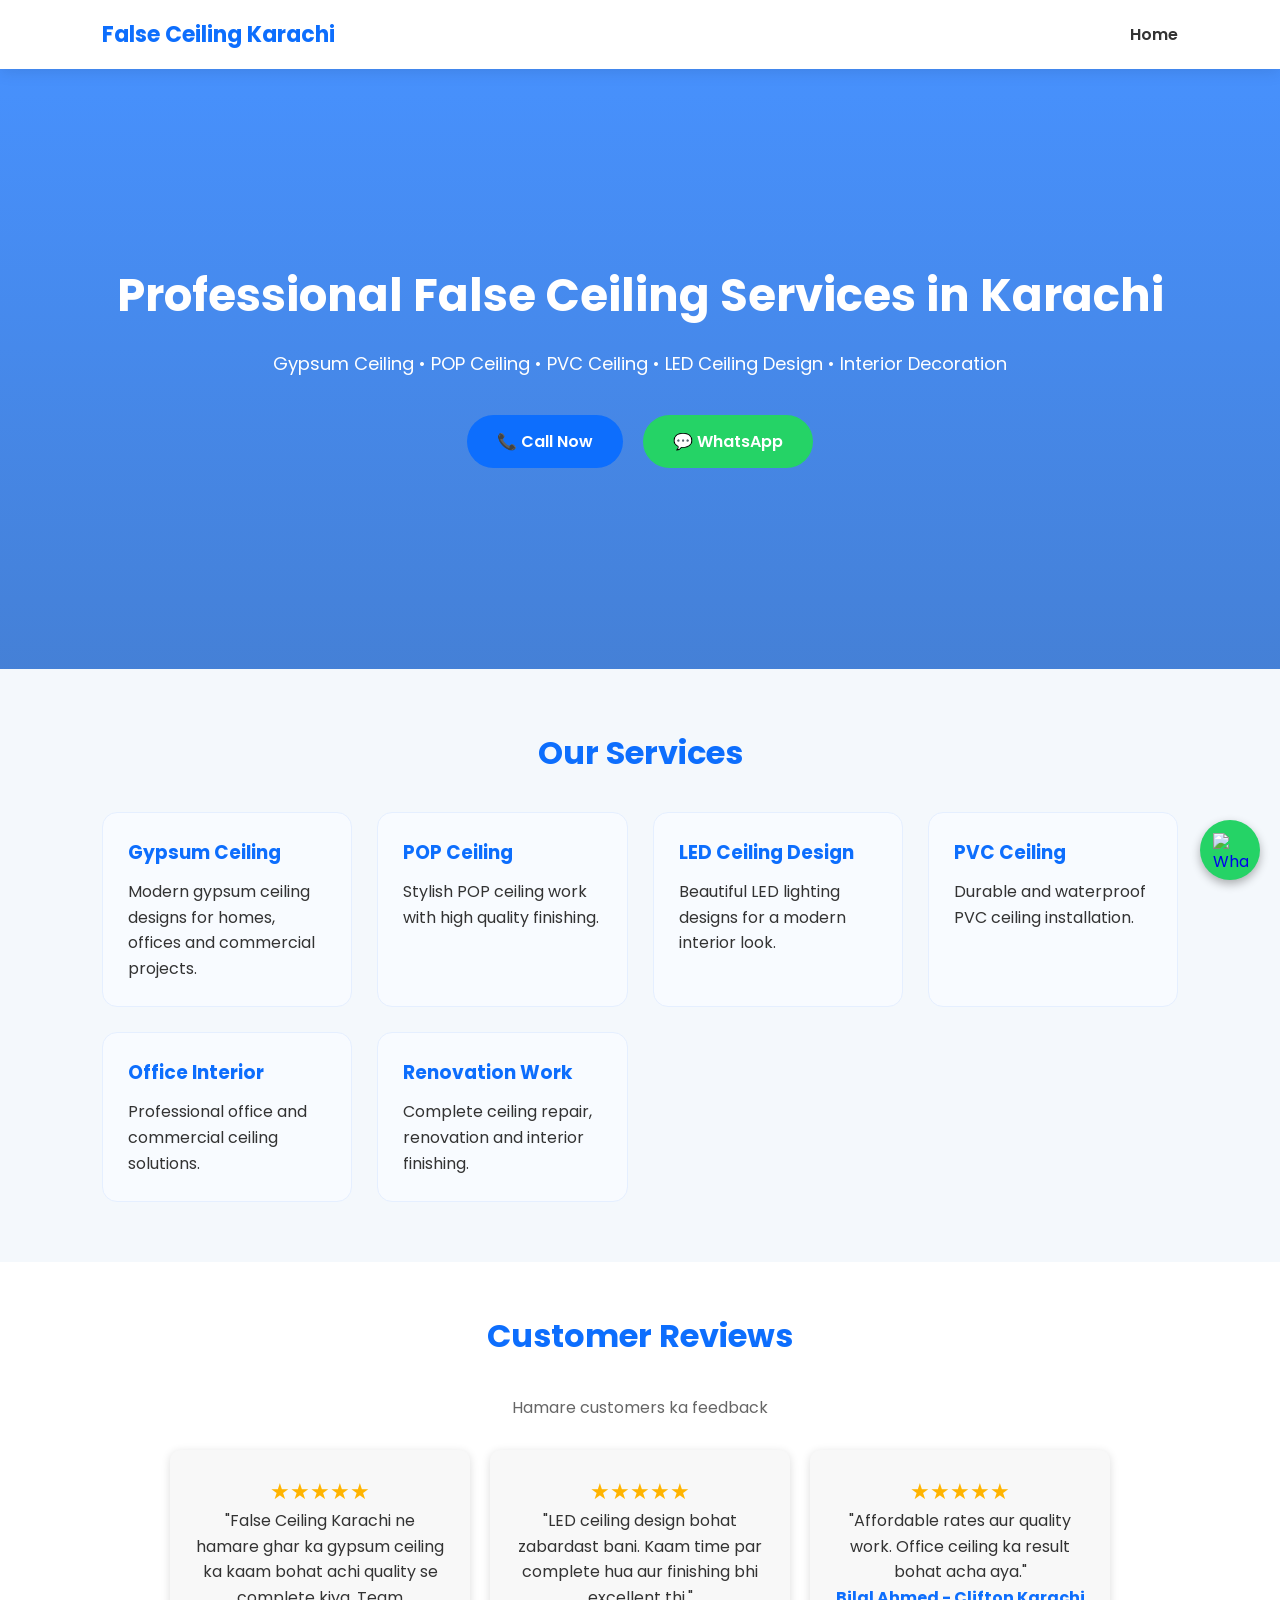
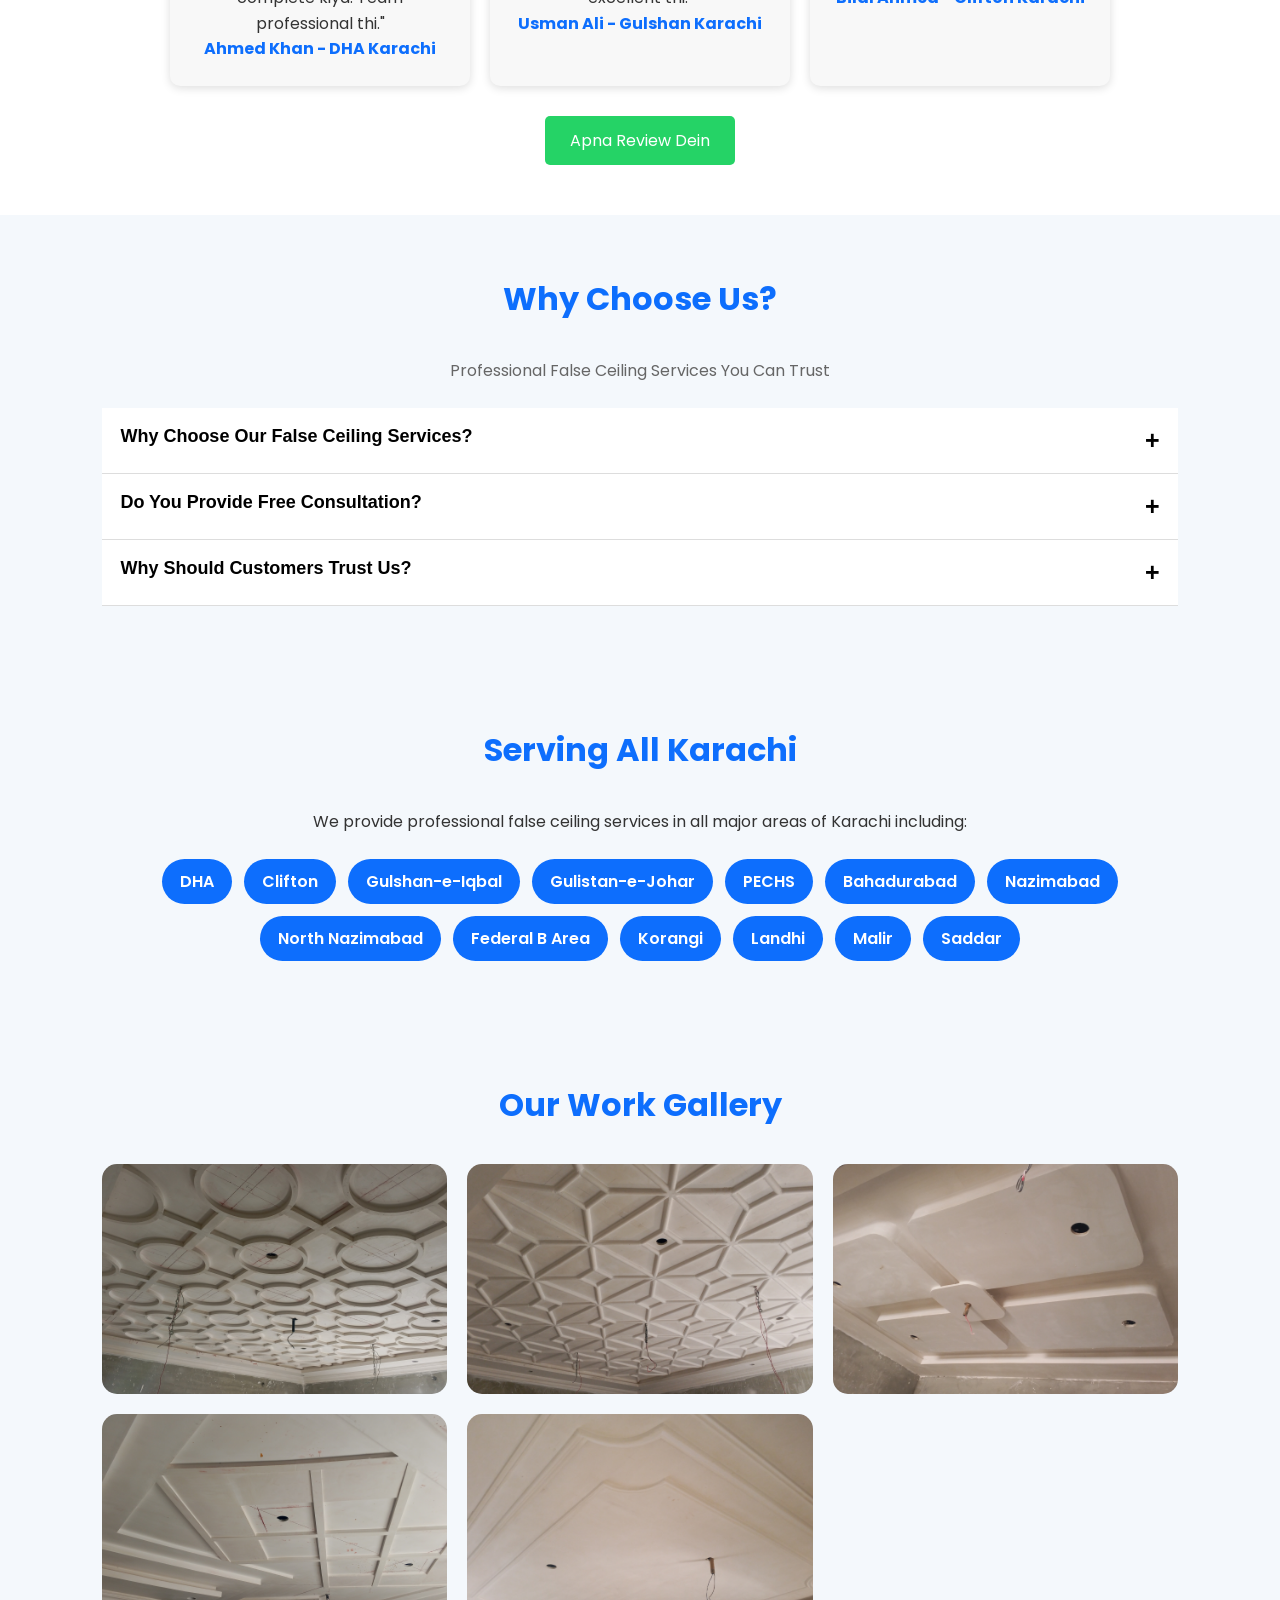
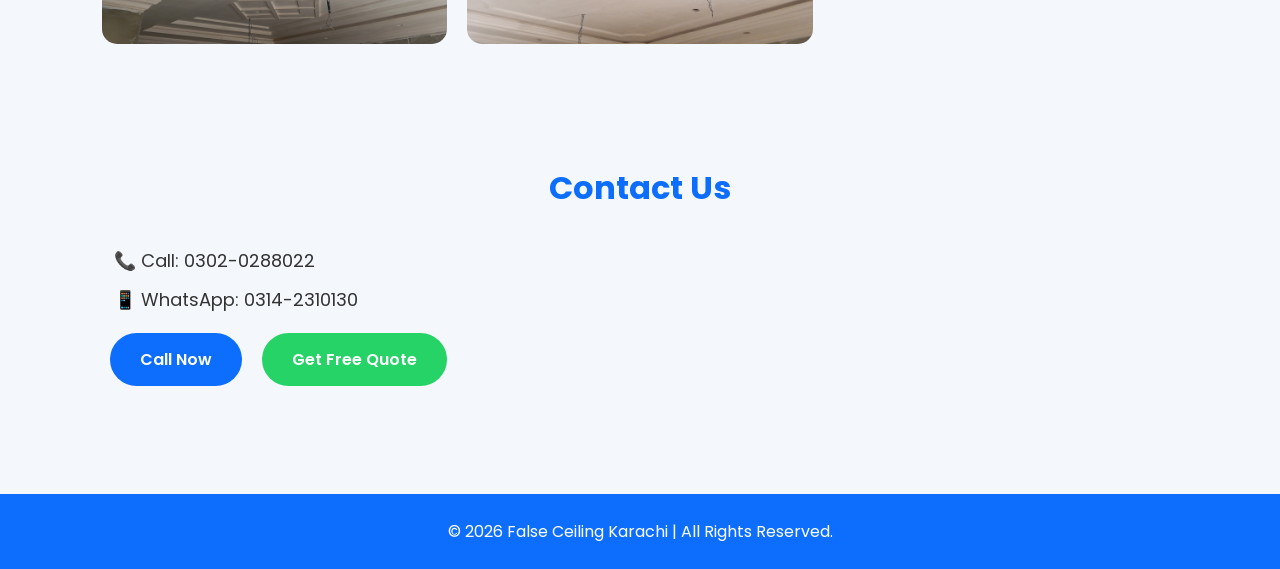
==== commit a56cb11e: "Update index.html" ====
--- a/index.html
+++ b/index.html
@@ -249,6 +249,14 @@
 
 <img src="work4.jpg" alt="Interior Work">
 
+<img src="work5.jpg"
+
+<img src="work6.jpg"
+
+  <img src="work7.jpg"
+
+  <img src="work8.jpg"
+
 </div>
 
 </section>
--- a/style.css
+++ b/style.css
@@ -401,3 +401,8 @@
     border-radius:25px;
     font-weight:600;
 }
+.faq > p{
+    text-align:center;
+    margin-bottom:25px;
+    color:#666;
+}
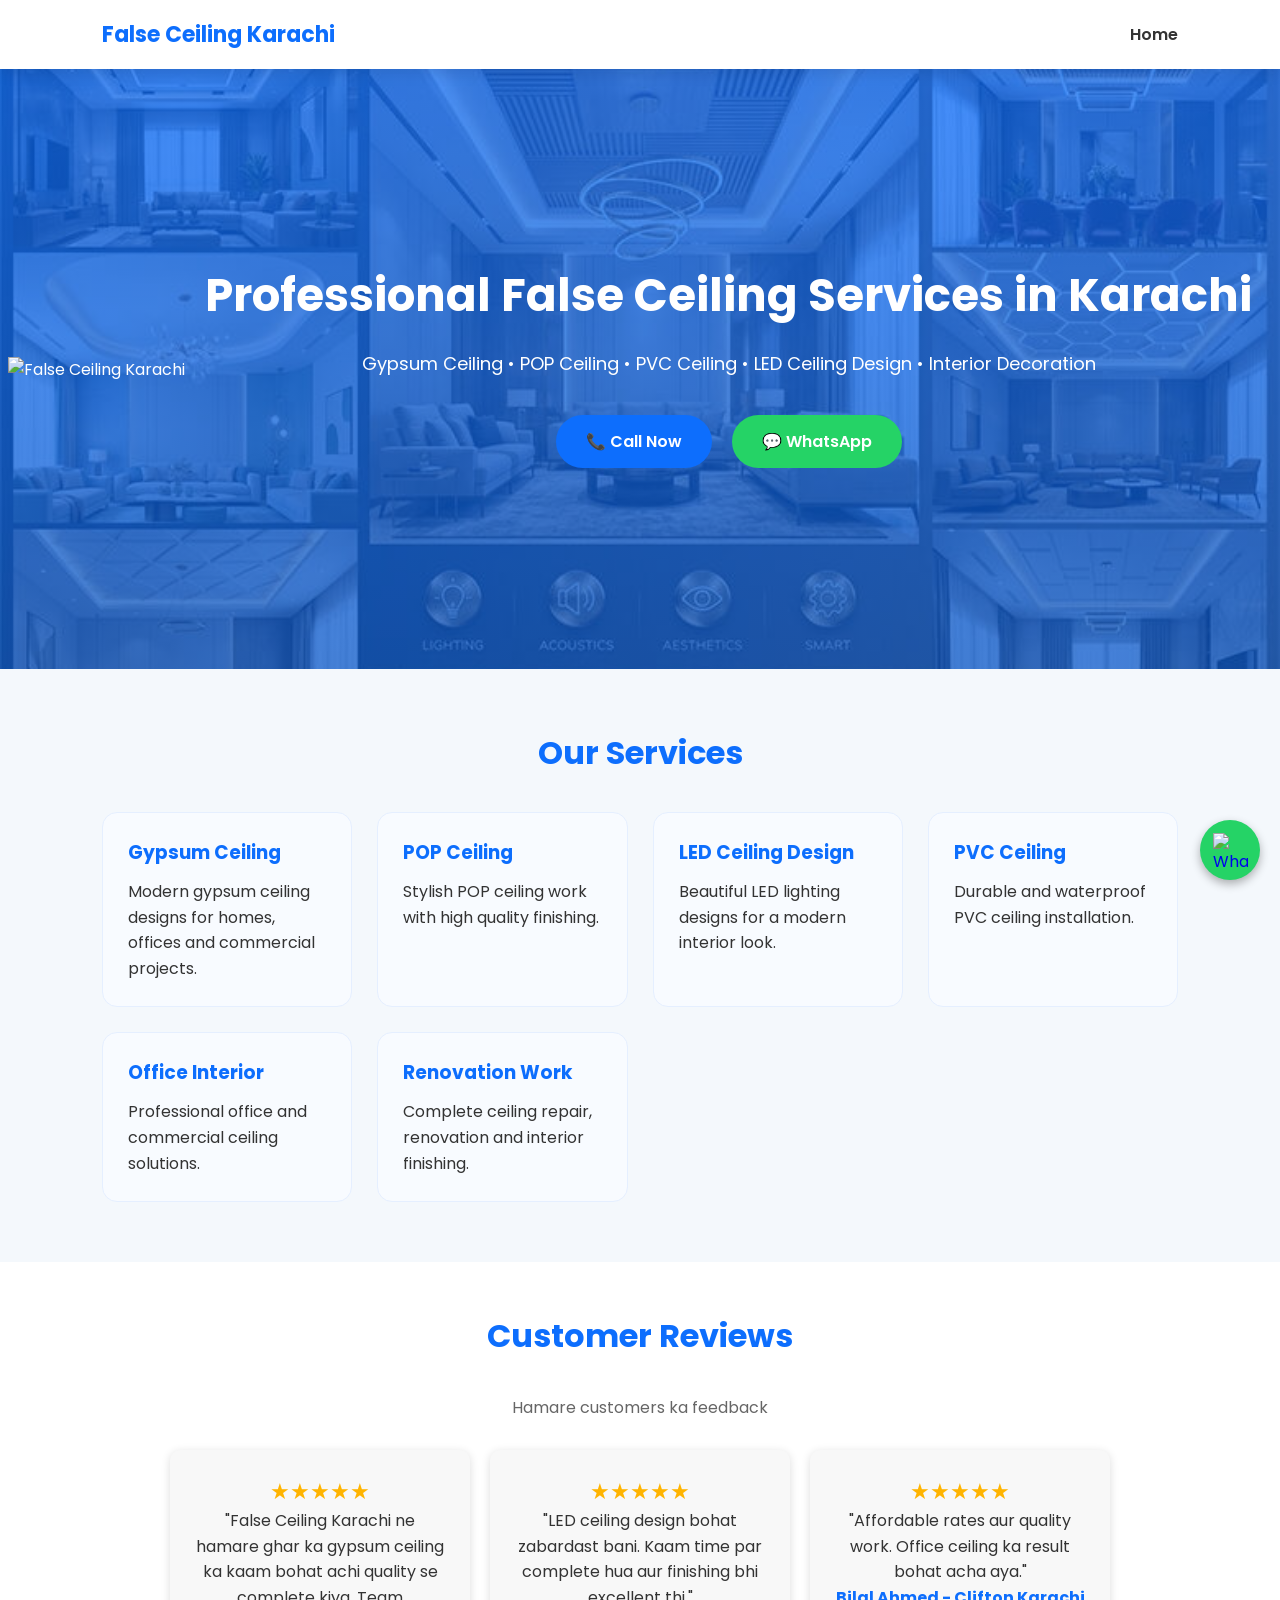
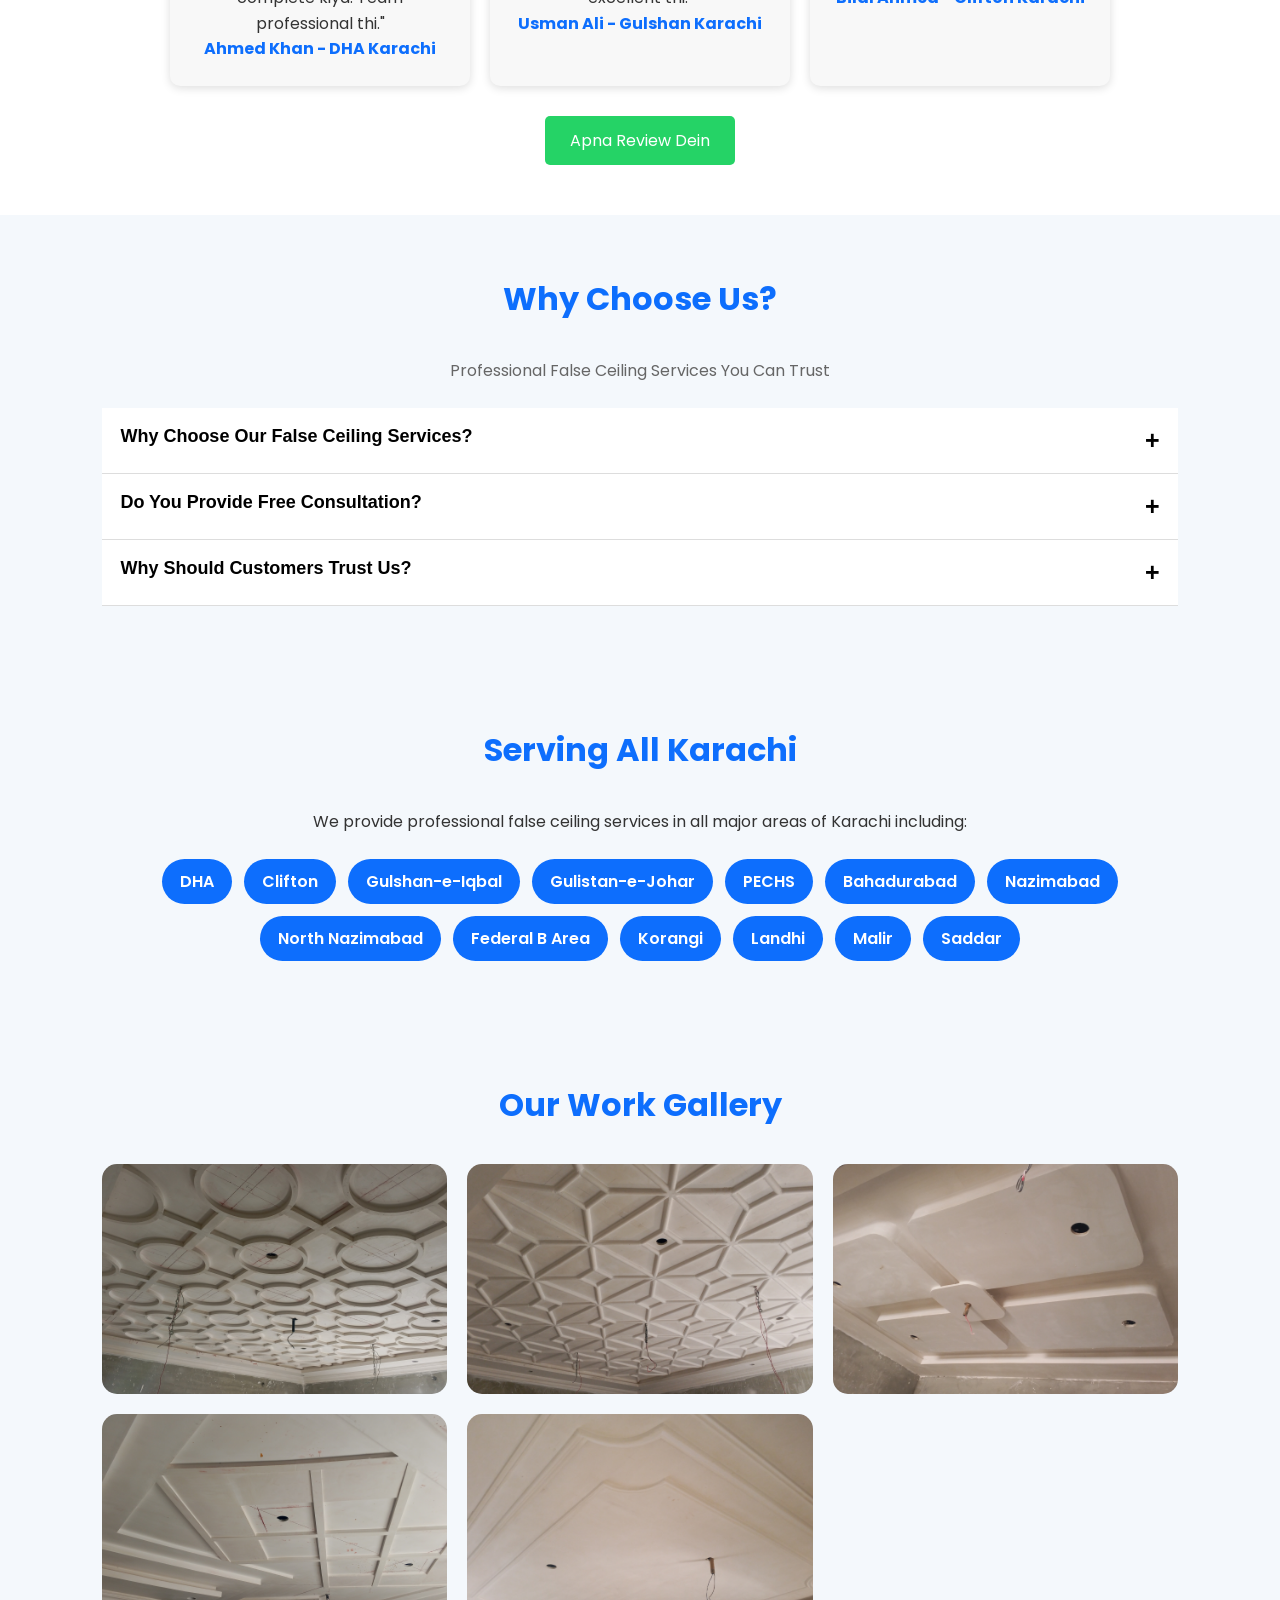
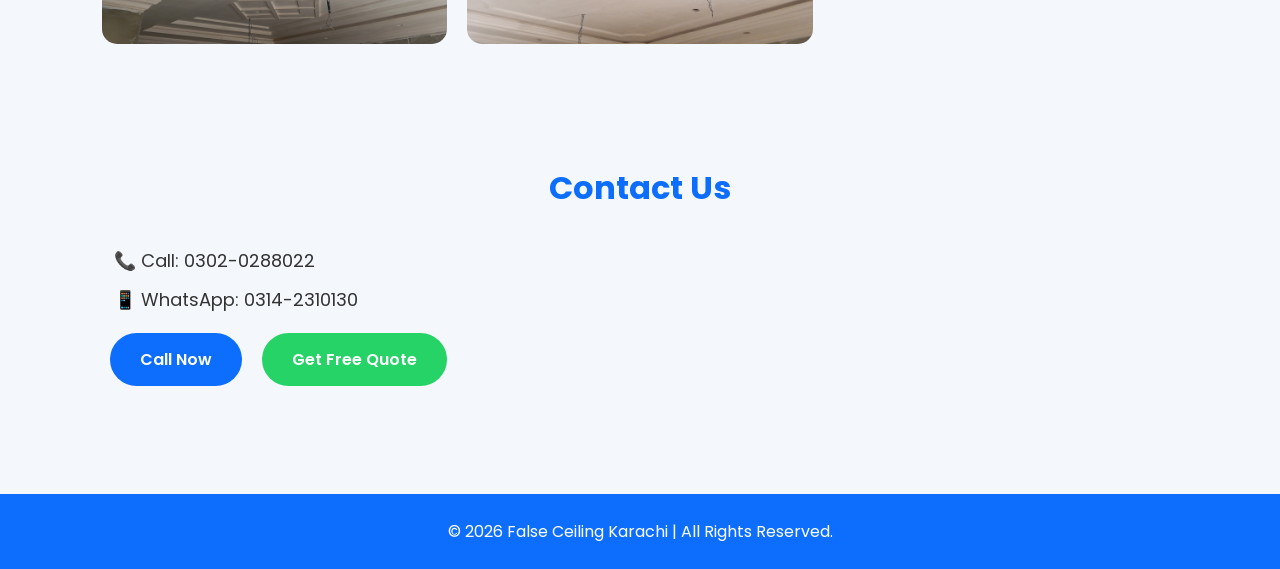
==== commit 4ea1ce36: "Add hero image to the header section" ====
--- a/index.html
+++ b/index.html
@@ -38,7 +38,8 @@
 
 
 <header class="hero">
-
+  <img src="images/hero.jpg" alt="False Ceiling Karachi" class="hero-image">
+</section>
 <div class="overlay">
 
 <h1>
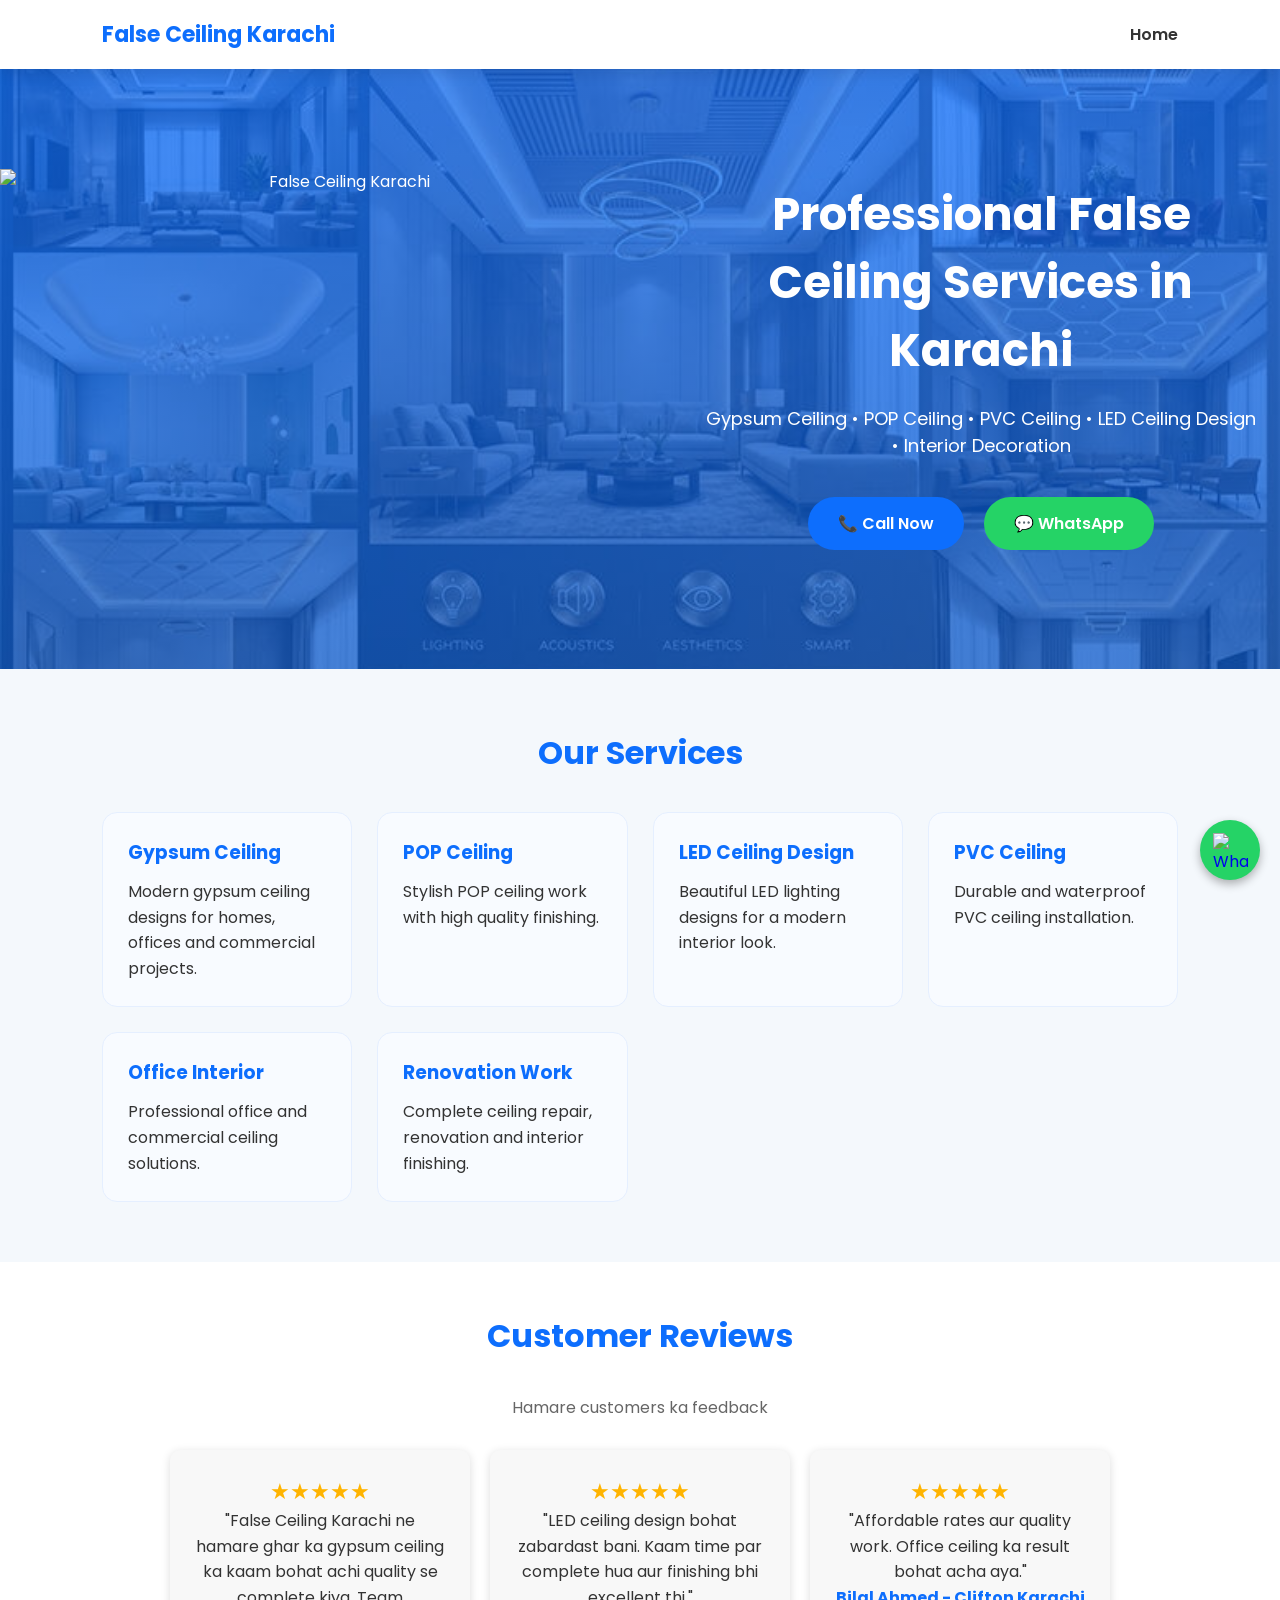
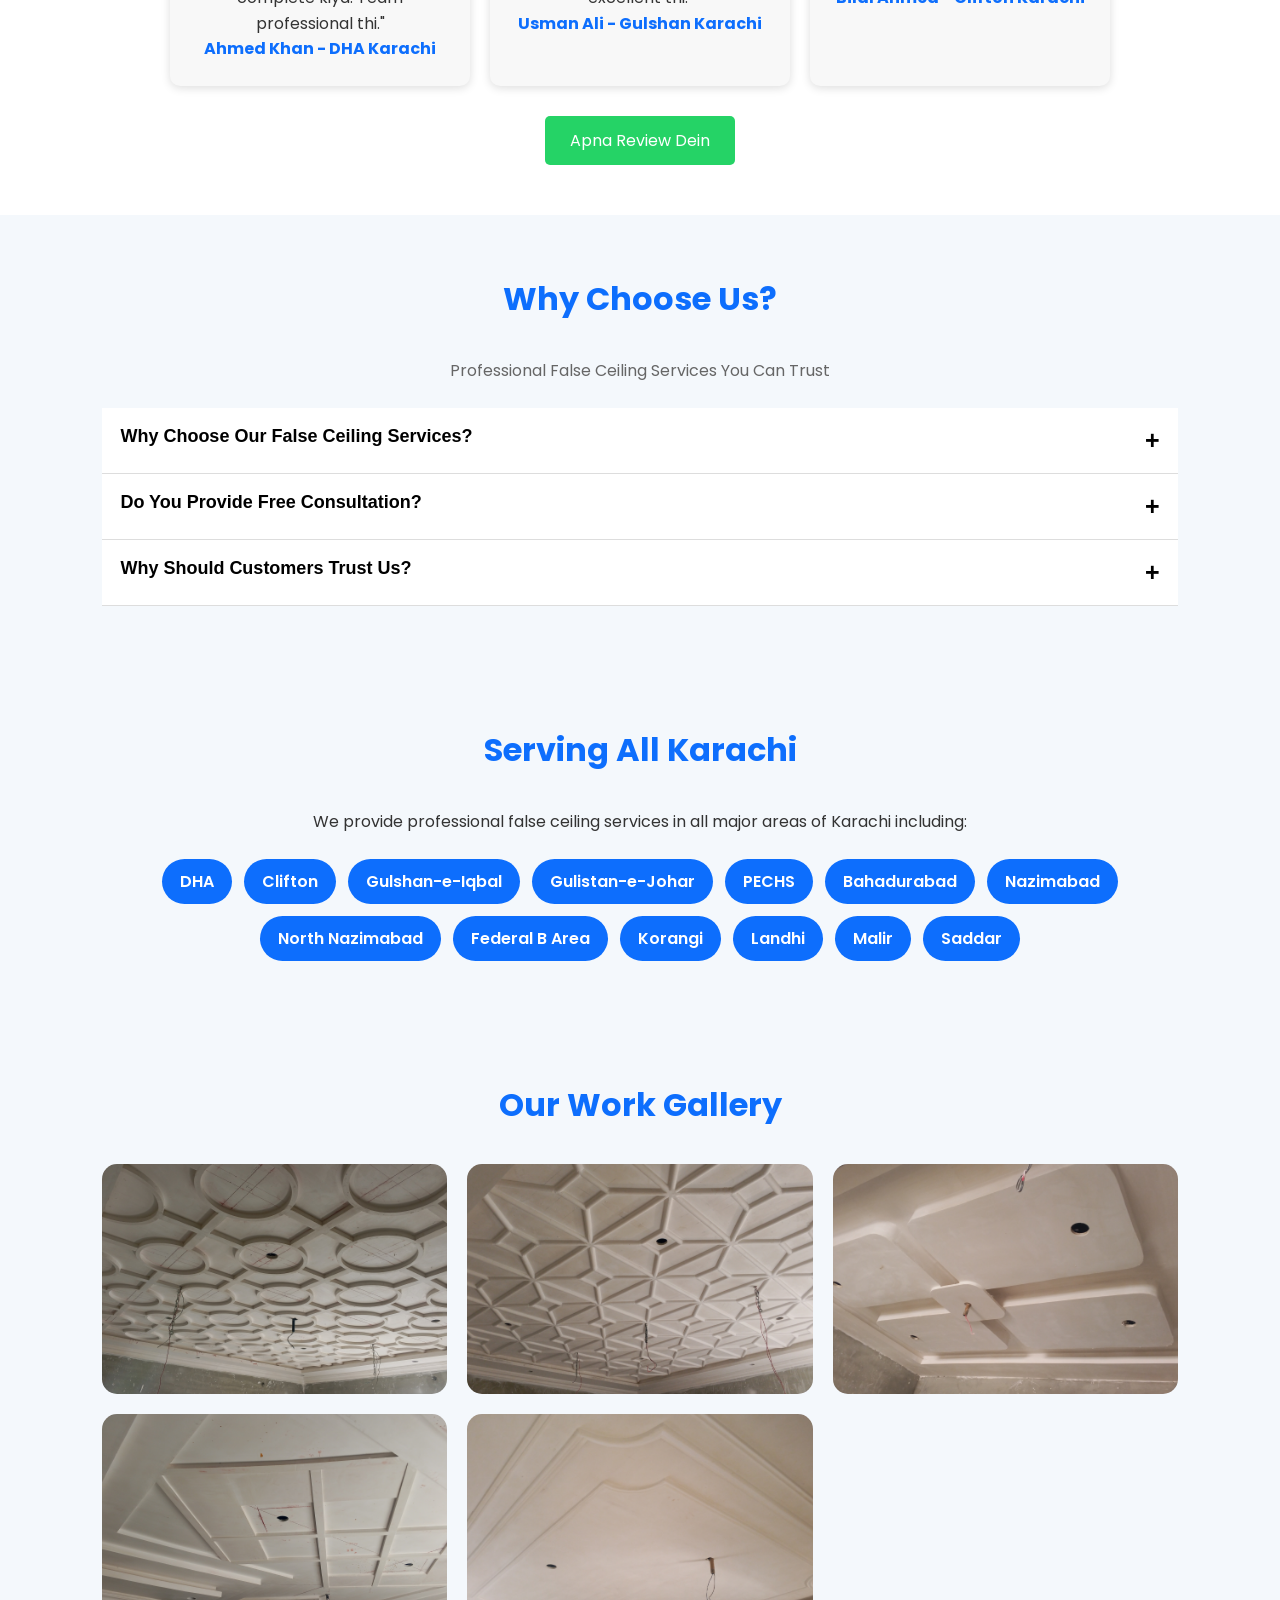
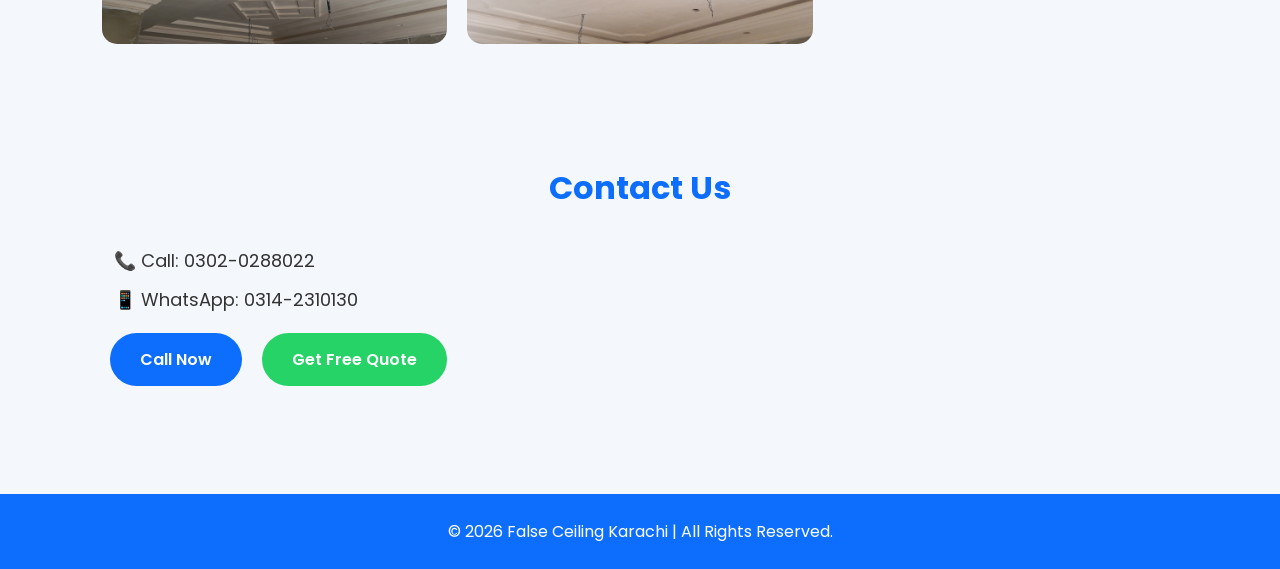
==== commit e91f8527: "Improve HTML structure and formatting Refactor HTML structure for better readability and organizatio" ====
--- a/index.html
+++ b/index.html
@@ -36,37 +36,33 @@
 
 </nav>
 
-
 <header class="hero">
+
   <img src="images/hero.jpg" alt="False Ceiling Karachi" class="hero-image">
-</section>
-<div class="overlay">
-
-<h1>
-Professional False Ceiling Services in Karachi
-</h1>
-
-<p>
-Gypsum Ceiling • POP Ceiling • PVC Ceiling • LED Ceiling Design • Interior Decoration
-</p>
-
-
-<div class="hero-buttons">
-
-<a href="tel:03020288022" class="btn">
-📞 Call Now
-</a>
-
-<a href="https://wa.me/923142310130" class="btn btn2">
-💬 WhatsApp
-</a>
-
-</div>
-
-</div>
+
+  <div class="overlay">
+
+    <h1>Professional False Ceiling Services in Karachi</h1>
+
+    <p>
+      Gypsum Ceiling • POP Ceiling • PVC Ceiling • LED Ceiling Design • Interior Decoration
+    </p>
+
+    <div class="hero-buttons">
+
+      <a href="tel:03020288022" class="btn">
+        📞 Call Now
+      </a>
+
+      <a href="https://wa.me/923142310130" class="btn btn2">
+        💬 WhatsApp
+      </a>
+
+    </div>
+
+  </div>
 
 </header>
-
 
 
 <section class="services">
--- a/style.css
+++ b/style.css
@@ -406,3 +406,9 @@
     margin-bottom:25px;
     color:#666;
 }
+.hero-image{
+    width:100%;
+    height:400px;
+    object-fit:cover;
+    display:block;
+}
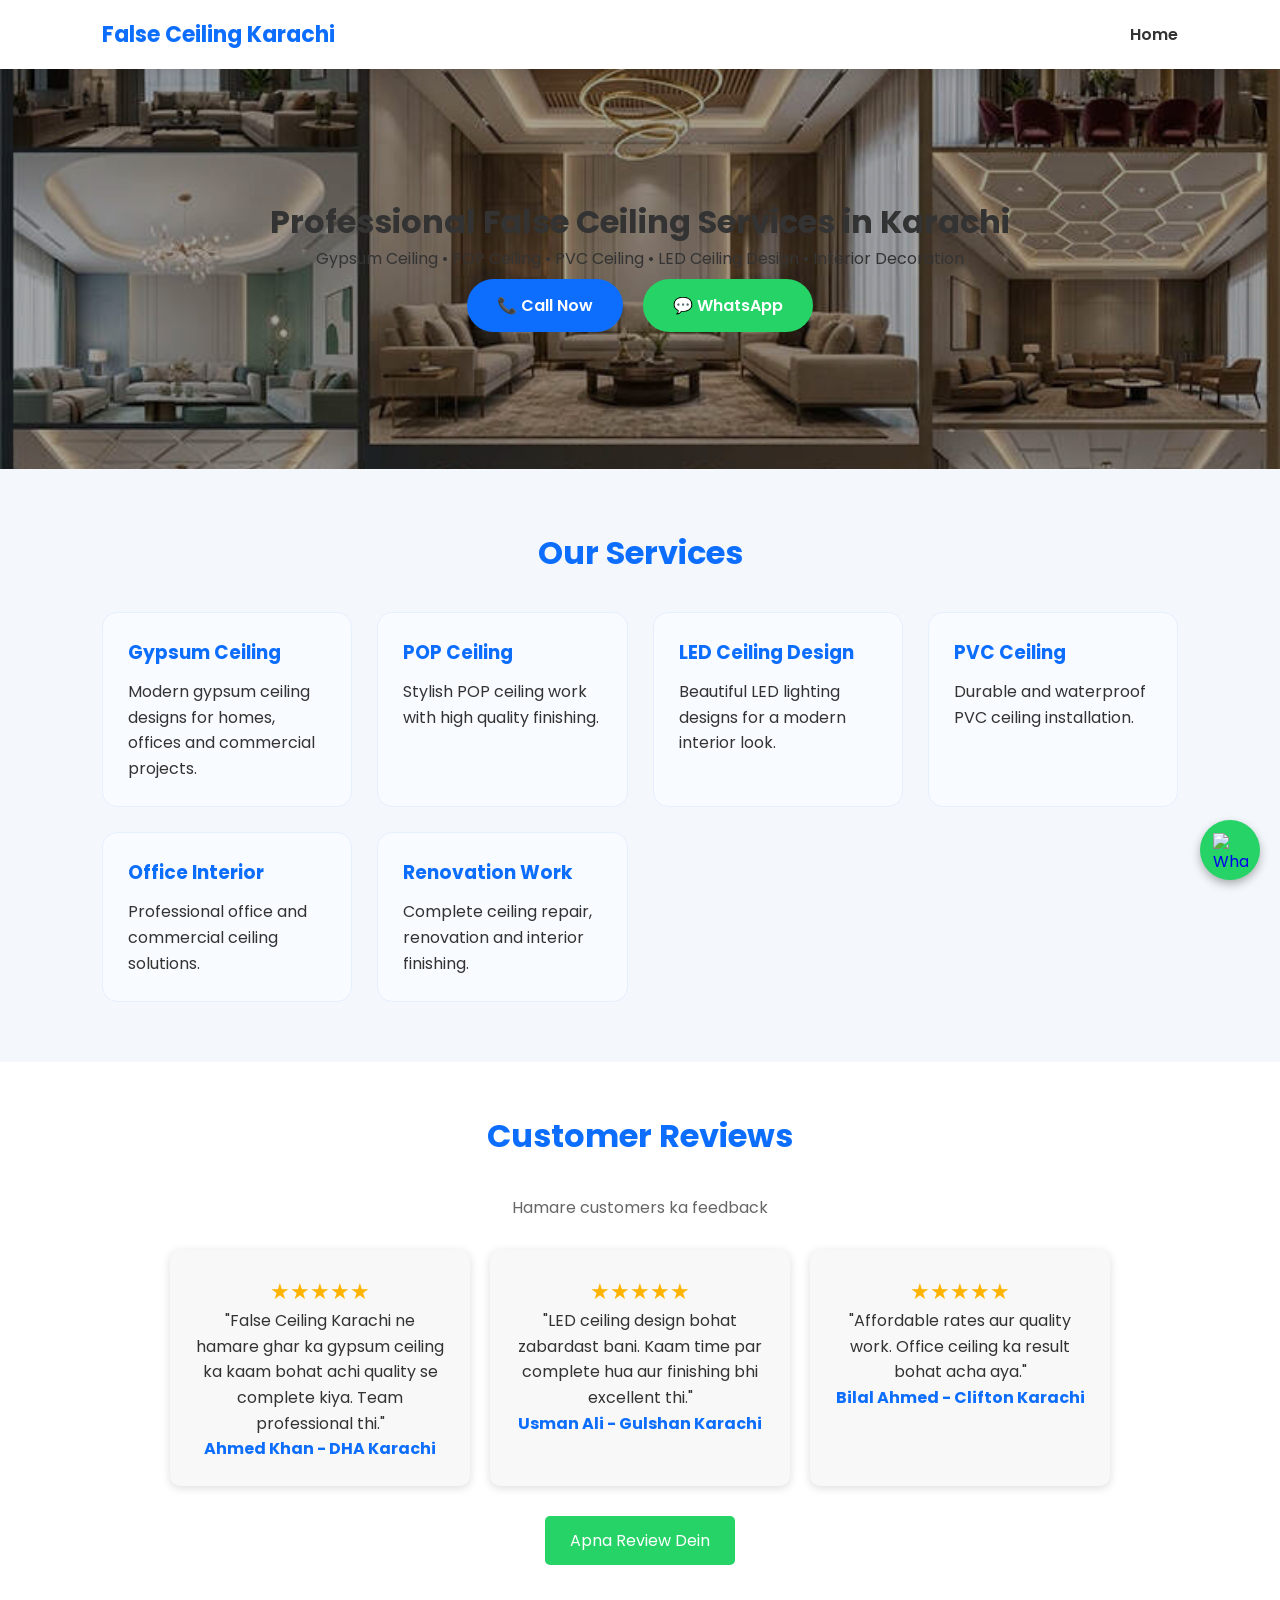
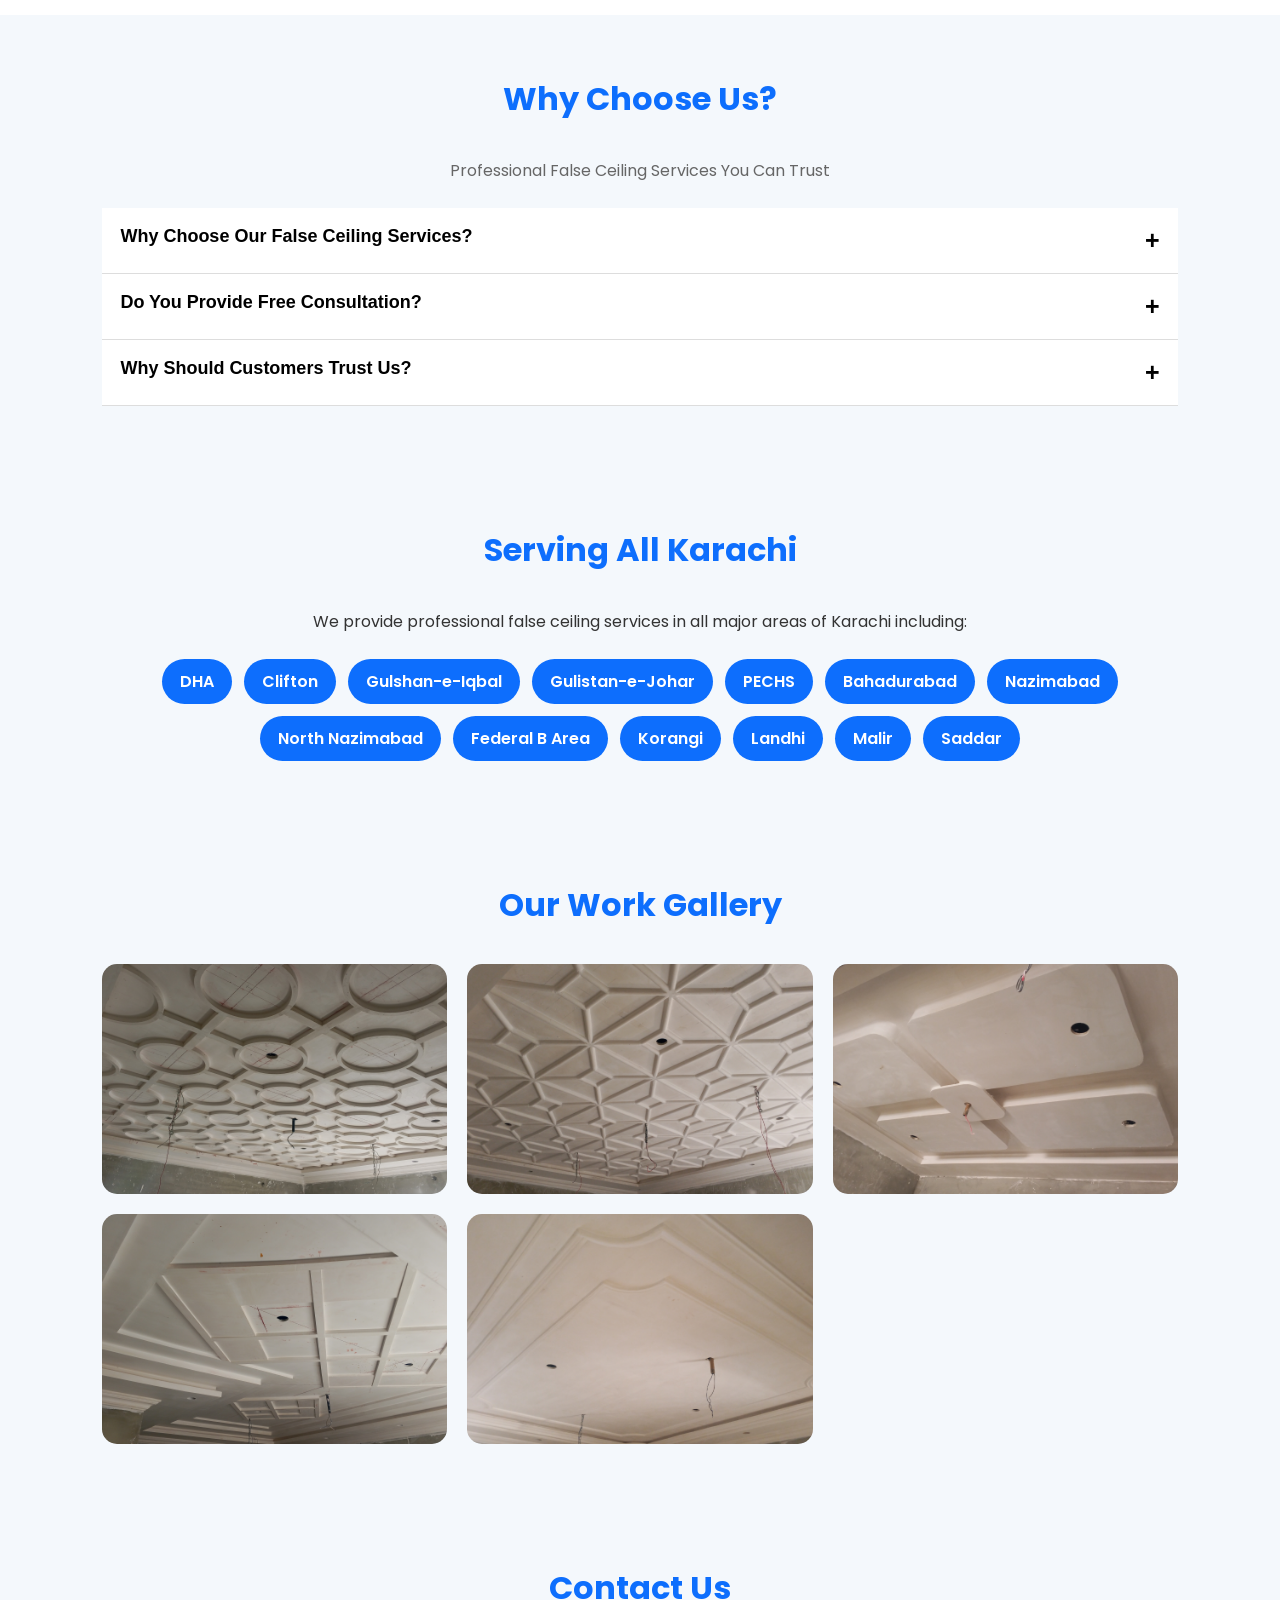
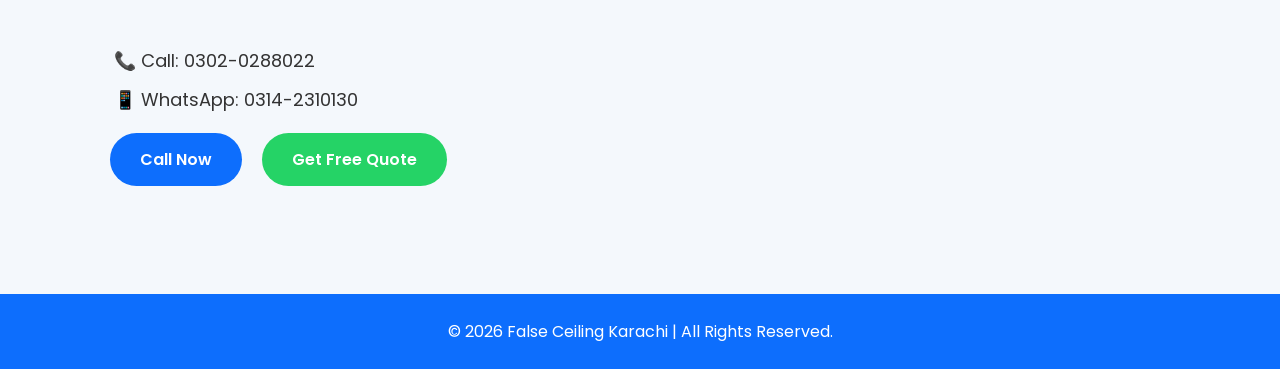
==== commit 43a3ffaf: "Fix image source path for hero image" ====
--- a/index.html
+++ b/index.html
@@ -38,7 +38,7 @@
 
 <header class="hero">
 
-  <img src="images/hero.jpg" alt="False Ceiling Karachi" class="hero-image">
+  <img src="hero.jpg" alt="False Ceiling Karachi" class="hero-image">
 
   <div class="overlay">
 
--- a/style.css
+++ b/style.css
@@ -47,39 +47,33 @@
 .navbar ul li a:hover{
     color:#0d6efd;
 }
-
-
-/* Hero */
-
 .hero{
-    height:600px;
-    background:
-    linear-gradient(rgba(13,110,253,.75),rgba(10,88,202,.75)),
-    url("hero.jpg");
-
-    background-size:cover;
-    background-position:center;
-
-    display:flex;
-    align-items:center;
-    justify-content:center;
-    text-align:center;
-    color:white;
+    position: relative;
+    overflow: hidden;
+}
+
+.hero-image{
+    width: 100%;
+    height: 500px;
+    object-fit: cover;
+    display: block;
 }
 
 .overlay{
-    padding:20px;
-}
-
-.hero h1{
-    font-size:45px;
-    margin-bottom:20px;
-}
-
-.hero p{
-    font-size:18px;
-    margin-bottom:30px;
-}
+    position: absolute;
+    top: 0;
+    left: 0;
+    width: 100%;
+    height: 100%;
+    background: rgba(0,0,0,0.35); /* Blue blur hata kar halka black overlay */
+    display: flex;
+    flex-direction: column;
+    justify-content: center;
+    align-items: center;
+    text-align: center;
+    padding: 20px;
+}
+
 
 
 /* Buttons */
